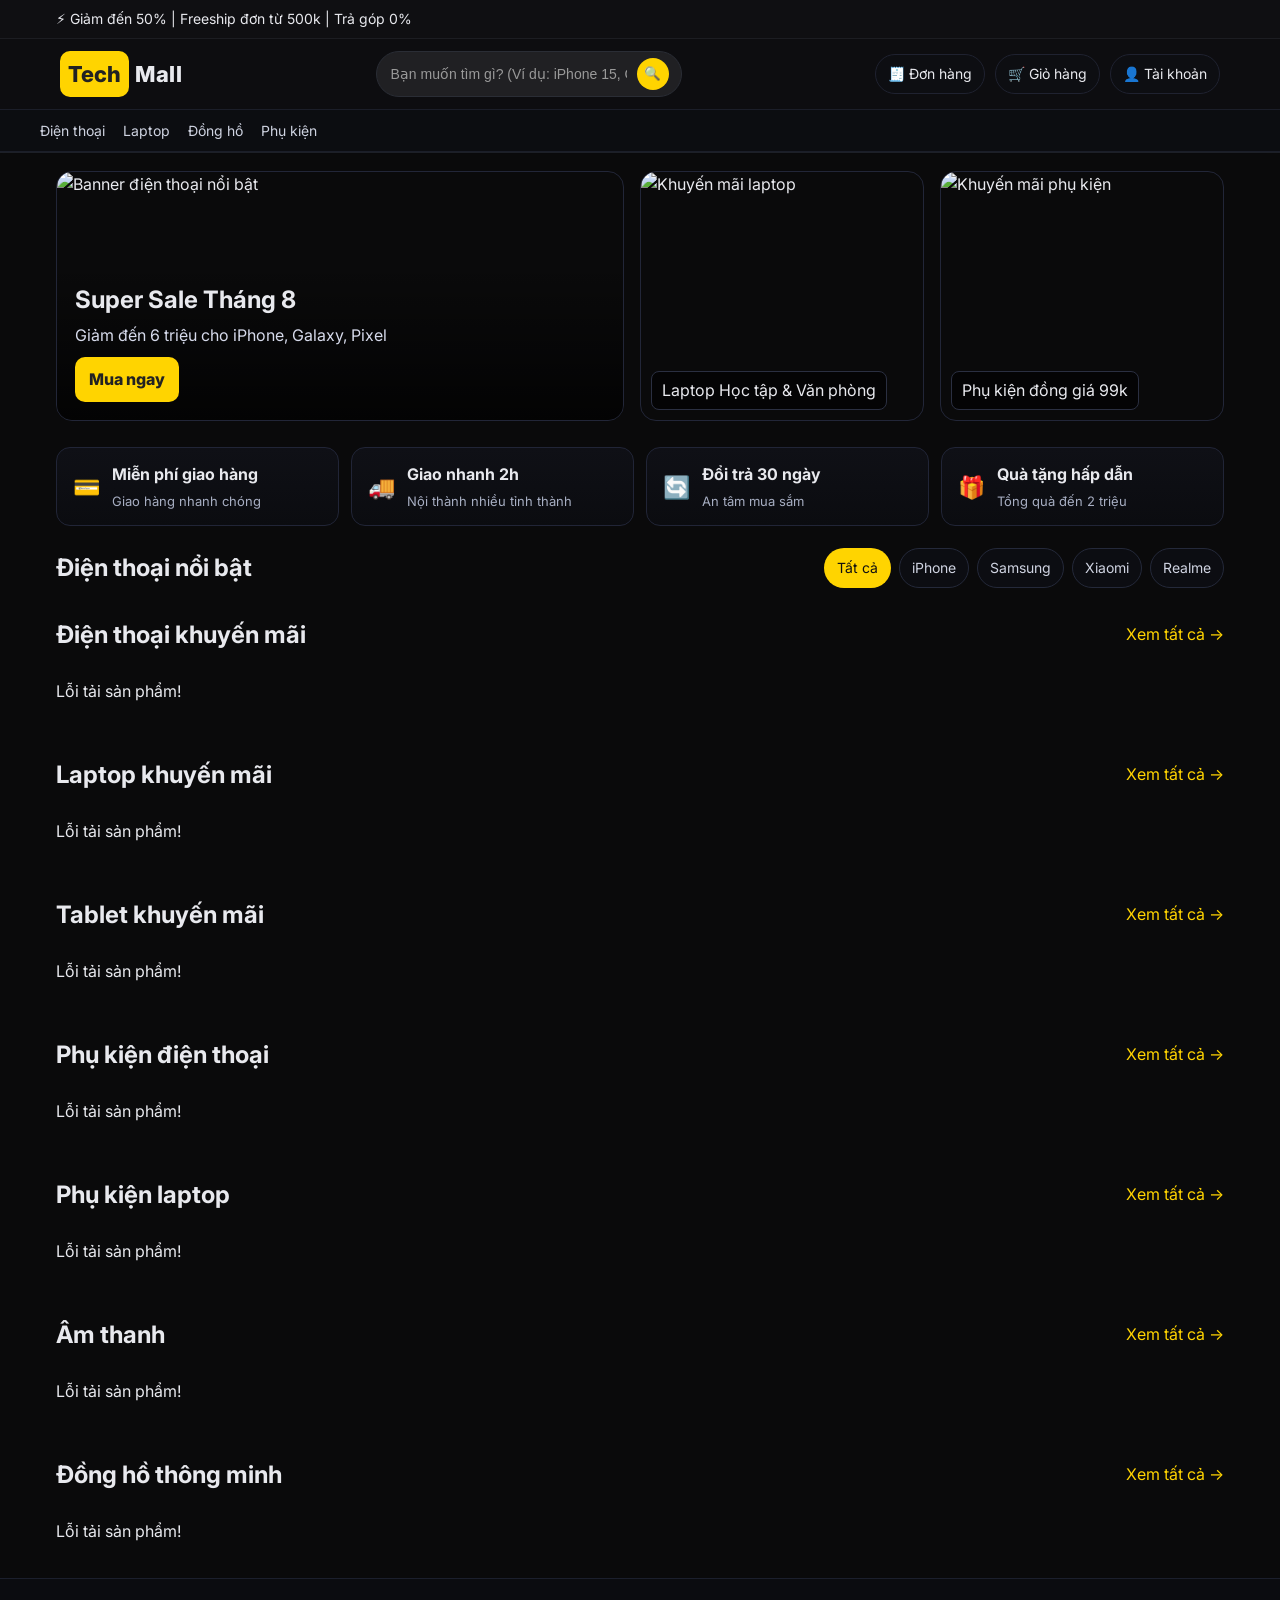
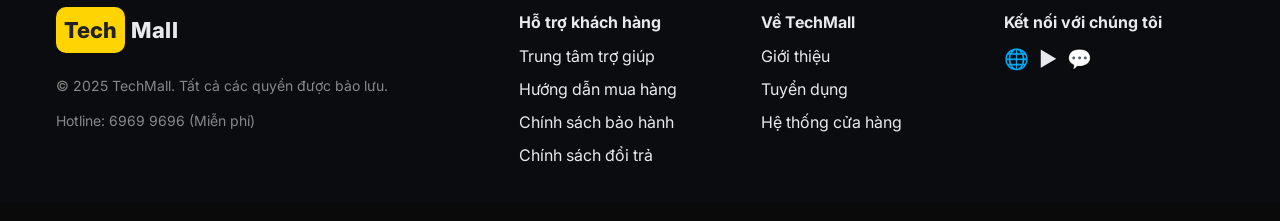
==== fe/index.html @ ace94802 "first commit" ====
<!DOCTYPE html>
<html lang="vi">
<head>
  <meta charset="utf-8" />
  <meta name="viewport" content="width=device-width, initial-scale=1" />
  <title>TechMall - Mua sắm điện thoại, laptop, phụ kiện</title>
  <link rel="preconnect" href="https://fonts.gstatic.com" crossorigin>
  <link href="https://fonts.googleapis.com/css2?family=Inter:wght@400;500;600;700&display=swap" rel="stylesheet">
  <link rel="stylesheet" href="styles.css" />
  <link rel="icon" href="data:;base64,iVBORw0KGgo=" />
</head>
<body>
  <!-- Top Notification -->
  <div class="topbar">
    <div class="container">
      <span>⚡ Giảm đến 50% | Freeship đơn từ 500k | Trả góp 0%</span>
    </div>
  </div>

  <!-- Header -->
  <header class="header">
    <div class="container header-inner">
      <a class="logo" href="index.html">
        <span class="logo-badge">Tech</span><span class="logo-text">Mall</span>
      </a>
      <script>
        const API_BASE = "http://localhost/ecommerce_api/index.php/api";
      
        // Xử lý form search
        document.addEventListener("DOMContentLoaded", () => {
          const searchForm = document.querySelector(".search-box");
          const searchInput = searchForm.querySelector("input[name='q']");
      
          searchForm.addEventListener("submit", async (e) => {
            e.preventDefault();
            const keyword = searchInput.value.trim();
            if (!keyword) return;
      
            try {
              const res = await fetch(`${API_BASE}/products/search?q=${encodeURIComponent(keyword)}`);
              const data = await res.json();
      
              // Xóa grid cũ
              const grids = document.querySelectorAll(".product-grid");
              grids.forEach(grid => grid.innerHTML = "");
      
              if (data.success && data.data.length > 0) {
                renderSearchResults(data.data);
              } else {
                const firstSection = document.querySelector(".section");
                if (firstSection) {
                  firstSection.innerHTML = `<p style="padding:20px; color:#666;">Không tìm thấy sản phẩm nào cho từ khóa "<strong>${keyword}</strong>"</p>`;
                }
              }
            } catch (err) {
              console.error("Search error:", err);
              alert("Lỗi khi tìm kiếm sản phẩm!");
            }
          });
        });
      
        // Hàm render kết quả search (dùng lại template card giống fetchProducts)
        function renderSearchResults(products) {
        let section = document.querySelector("#search-results-section");
        if (!section) {
          section = document.createElement("section");
          section.className = "section";
          section.id = "search-results-section";
          document.querySelector(".hero").insertAdjacentElement("afterend", section);
        }
      
        section.innerHTML = `
          <div class="container section-head">
            <h2>Kết quả tìm kiếm</h2>
            <div class="filter-bar">
              <label for="categoryFilter">Lọc theo danh mục: </label>
              <select id="categoryFilter">
                <option value="">Tất cả</option>
                <option value="1">Điện thoại</option>
                <option value="2">Laptop</option>
                <option value="3">Tablet</option>
                <option value="4">Phụ kiện điện thoại</option>
                <option value="5">Phụ kiện laptop</option>
                <option value="6">Âm thanh</option>
                <option value="7">Đồng hồ thông minh</option>
              </select>
            </div>
          </div>
          <div id="search-grid" class="container product-grid"></div>
        `;
      
        const filterSelect = section.querySelector("#categoryFilter");
      
        // Hiển thị tất cả ban đầu
        renderProducts(products, "search-grid");
      
        // Khi chọn filter category
        filterSelect.addEventListener("change", () => {
          const cat = filterSelect.value;
          if (!cat) {
            renderProducts(products, "search-grid");
          } else {
            const filtered = products.filter(p => String(p.category_id) === cat);
            renderProducts(filtered, "search-grid");
          }
        });
      }
      </script>

      

      <form class="search-box" action="#" method="get" role="search" aria-label="Tìm kiếm">
        <input name="q" type="text" placeholder="Bạn muốn tìm gì? (Ví dụ: iPhone 15, Galaxy S24...)" aria-label="Ô tìm kiếm">
        <button type="submit" aria-label="Tìm kiếm">🔍</button>
      </form>

    <nav class="quick-links">
  <a href="order.html" class="quick-item" aria-label="Tra cứu đơn hàng">🧾 Đơn hàng</a>
  <a href="cart.html" class="quick-item" aria-label="Giỏ hàng">🛒 Giỏ hàng</a>
    <a href="admin-products.html" id="btnAdmin" class="quick-item admin-btn" aria-label="Quản trị" style="display:none;">⚙️ Admin</a>

  <!-- Nút mặc định khi chưa đăng nhập -->
  <a href="login.html" id="btnAccount" class="quick-item" aria-label="Tài khoản">👤 Tài khoản</a>

  <!-- Panel hiện khi đã đăng nhập -->
  <div id="userPanel" class="quick-item" style="display:none;">
  👤 
  <a id="userName" href="profile.html" style="text-decoration:none; color:inherit;"></a>
  <button id="btnLogout">Đăng xuất</button>
</div>
</nav>

   <script>
document.addEventListener("DOMContentLoaded", () => {
  const user = JSON.parse(localStorage.getItem("user"));
  console.log("User object từ localStorage:", user);

  const btnAccount = document.getElementById("btnAccount");
  const userPanel = document.getElementById("userPanel");
  const userName = document.getElementById("userName");
  const btnLogout = document.getElementById("btnLogout");
  const btnAdmin = document.getElementById("btnAdmin");

  if (user && user.full_name) {
    // Ẩn nút đăng nhập
    if (btnAccount) btnAccount.style.display = "none";

    // Hiện panel user
    if (userName) userName.textContent = user.full_name;
    if (userPanel) userPanel.style.display = "inline-block";

    // ---- Xử lý roles linh hoạt ----
    let roles = user.roles || [];
    // Nếu roles là chuỗi -> biến thành mảng để check
    if (typeof roles === "string") {
      roles = [roles];
    }

    const canAccessAdmin = roles.includes("admin") || roles.includes("super_admin");

    if (btnAdmin) {
      btnAdmin.style.display = canAccessAdmin ? "inline-block" : "none";
    }
    // ---------------------------------

  } else {
    // Nếu không có user -> hiển thị nút đăng nhập
    if (btnAccount) btnAccount.style.display = "inline-block";
    if (userPanel) userPanel.style.display = "none";
    if (btnAdmin) btnAdmin.style.display = "none";
  }

  // Đăng xuất
  if (btnLogout) {
    btnLogout.addEventListener("click", () => {
      localStorage.clear();
      window.location.href = "login.html";
    });
  }
});
</script>





      <!-- Mobile drawer -->
      <nav class="drawer">
        <ul class="drawer-list">
          <li><a href="#">Điện thoại</a></li>
          <li><a href="#">Laptop</a></li>
          <li><a href="#">Tablet</a></li>
          <li><a href="#">Âm thanh</a></li>
          <li><a href="#">Đồng hồ</a></li>
          <li><a href="#">Phụ kiện</a></li>
         
         
        </ul>
      </nav>
    </div>

    <!-- Category bar (desktop) -->
    <div class="category-bar">
      <div class="container cat-inner">
        <a href="showproduct1.html">Điện thoại</a>
        <a href="showproduct2.html">Laptop</a>
        <a href="showproduct3.html">Đồng hồ</a>
        <a href="showproduct4.html">Phụ kiện</a>

      </div>
    </div>
  </header>

  <!-- Hero / Banner -->
  <section class="hero">
    <div class="container hero-grid">
      <a class="hero-main" href="#">
        <img src="https://images.unsplash.com/photo-1511707171634-5f897ff02aa9?q=80&w=1600&auto=format&fit=crop" alt="Banner điện thoại nổi bật">
        <div class="hero-caption">
          <h2>Super Sale Tháng 8</h2>
          <p>Giảm đến 6 triệu cho iPhone, Galaxy, Pixel</p>
          <span class="btn">Mua ngay</span>
        </div>
      </a>
      <a class="hero-side" href="#">
        <img src="https://images.unsplash.com/photo-1517336714731-489689fd1ca8?q=80&w=1200&auto=format&fit=crop" alt="Khuyến mãi laptop">
        <div class="tile-caption">Laptop Học tập & Văn phòng</div>
      </a>
      <a class="hero-side" href="#">
        <img src="https://images.unsplash.com/photo-1675317132583-75301c0d0287?q=80&w=1170&auto=format&fit=crop&ixlib=rb-4.1.0&ixid=M3wxMjA3fDB8MHxwaG90by1wYWdlfHx8fGVufDB8fHx8fA%3D%3D" alt="Khuyến mãi phụ kiện">
        <div class="tile-caption">Phụ kiện đồng giá 99k</div>
      </a>
    </div>
  </section>

  <!-- Promo Strips -->
  <section class="promo">
    <div class="container promo-grid">
      <a class="promo-card" href="#">
        <div class="promo-emoji">💳</div>
        <div class="promo-text">
          <h3>Miễn phí giao hàng</h3>
          <p>Giao hàng nhanh chóng</p>
        </div>
      </a>
      <a class="promo-card" href="#">
        <div class="promo-emoji">🚚</div>
        <div class="promo-text">
          <h3>Giao nhanh 2h</h3>
          <p>Nội thành nhiều tỉnh thành</p>
        </div>
      </a>
      <a class="promo-card" href="#">
        <div class="promo-emoji">🔄</div>
        <div class="promo-text">
          <h3>Đổi trả 30 ngày</h3>
          <p>An tâm mua sắm</p>
        </div>
      </a>
      <a class="promo-card" href="#">
        <div class="promo-emoji">🎁</div>
        <div class="promo-text">
          <h3>Quà tặng hấp dẫn</h3>
          <p>Tổng quà đến 2 triệu</p>
        </div>
      </a>
    </div>
  </section>

  <!-- Product Section: Phones -->
  <section class="section">
    <div class="container section-head">
      <h2>Điện thoại nổi bật</h2>
      <div class="tabs">
        <a href="#" class="tab active">Tất cả</a>
        <a href="#" class="tab">iPhone</a>
        <a href="#" class="tab">Samsung</a>
        <a href="#" class="tab">Xiaomi</a>
        <a href="#" class="tab">Realme</a>
      </div>
    </div>
    

   <!-- Product Section: Điện thoại -->
   <section class="section">
    <div class="container section-head">
      <h2>Điện thoại khuyến mãi</h2>
      <a class="view-all" href="#">Xem tất cả →</a>
    </div>
    <div id="phone-grid" class="container product-grid">
      <!-- Sản phẩm điện thoại sẽ render từ JS -->
    </div>
  </section>
  
  <!-- Product Section: Laptops -->
  <section class="section">
    <div class="container section-head">
      <h2>Laptop khuyến mãi</h2>
      <a class="view-all" href="#">Xem tất cả →</a>
    </div>
    <div id="laptop-grid" class="container product-grid">
      <!-- Sản phẩm laptop sẽ render từ JS -->
    </div>
  </section>
  
  <!-- Product Section: Tablet -->
  <section class="section">
    <div class="container section-head">
      <h2>Tablet khuyến mãi</h2>
      <a class="view-all" href="#">Xem tất cả →</a>
    </div>
    <div id="tablet-grid" class="container product-grid"></div>
  </section>
  
  <!-- Product Section: Phụ kiện điện thoại -->
  <section class="section">
    <div class="container section-head">
      <h2>Phụ kiện điện thoại</h2>
      <a class="view-all" href="#">Xem tất cả →</a>
    </div>
    <div id="phone-accessory-grid" class="container product-grid"></div>
  </section>
  
  <!-- Product Section: Phụ kiện laptop -->
  <section class="section">
    <div class="container section-head">
      <h2>Phụ kiện laptop</h2>
      <a class="view-all" href="#">Xem tất cả →</a>
    </div>
    <div id="laptop-accessory-grid" class="container product-grid"></div>
  </section>
  
  <!-- Product Section: Âm thanh -->
  <section class="section">
    <div class="container section-head">
      <h2>Âm thanh</h2>
      <a class="view-all" href="#">Xem tất cả →</a>
    </div>
    <div id="audio-grid" class="container product-grid"></div>
  </section>
  
  <!-- Product Section: Đồng hồ -->
  <section class="section">
    <div class="container section-head">
      <h2>Đồng hồ thông minh</h2>
      <a class="view-all" href="#">Xem tất cả →</a>
    </div>
    <div id="watch-grid" class="container product-grid"></div>
  </section>
  <script>
    
    // Hàm fetch sản phẩm
    async function fetchProducts(categoryId, containerId, limit = 6) {
      try {
        const res = await fetch(`${API_BASE}/products?category_id=${categoryId}&limit=${limit}`);
        const data = await res.json();
    
        if (!data.success) {
          document.getElementById(containerId).innerHTML = `<p>${data.message}</p>`;
          return;
        }
    
        renderProducts(data.data, containerId);
      } catch (err) {
        console.error("Fetch error:", err);
        document.getElementById(containerId).innerHTML = `<p>Lỗi tải sản phẩm!</p>`;
      }
    }
    
    // Hàm render sản phẩm
    function renderProducts(products, containerId) {
      const grid = document.getElementById(containerId);
      grid.innerHTML = "";
    
      products.forEach(prod => {
        const card = document.createElement("div");
        card.className = "product-card";
    
        // Ảnh
        let thumb = Array.isArray(prod.thumbnail) ? prod.thumbnail[0] : prod.thumbnail;
        const pid = prod.product_id || prod.id;

        // Accept absolute URLs directly
        let imgUrl = "";
        if (thumb) {
          if (/^https?:\/\//i.test(thumb)) {
            imgUrl = thumb;
          } else if (thumb.startsWith("/")) {
            // Relative to backend root
            imgUrl = `http://localhost/ecommerce_api${thumb}`;
          } else {
            // Treat as filename inside products/{pid}
            imgUrl = `http://localhost/ecommerce_api/public/images/products/${pid}/${thumb}`;
          }
        } else {
          imgUrl = "logo.png"; // fallback placeholder
        }

        const img = document.createElement("img");
        img.src = imgUrl;
        img.onerror = () => { img.onerror = null; img.src = "logo.png"; };
        img.alt = prod.product_name || "";
        img.style.width = "150px";
        card.appendChild(img);
    
        // Tên
        const h3 = document.createElement("h3");
        h3.className = "product-name";
        h3.textContent = prod.product_name;
        card.appendChild(h3);
    
        // Giá
        const priceDiv = document.createElement("div");
        priceDiv.className = "price";
        const strong = document.createElement("strong");
        strong.textContent = Number(prod.price || 0).toLocaleString("vi-VN") + "₫";
        priceDiv.appendChild(strong);
        if (prod.old_price && prod.old_price > prod.price) {
          const s = document.createElement("s");
          s.textContent = Number(prod.old_price).toLocaleString("vi-VN") + "₫";
          priceDiv.appendChild(s);
        }
        card.appendChild(priceDiv);
    
        // Actions
        const actions = document.createElement("div");
        actions.className = "actions";
    
        // Nút Mua ngay
        const buyBtn = document.createElement("button");
        buyBtn.className = "btn btn-primary";
        buyBtn.textContent = "Mua ngay";
        buyBtn.addEventListener("click", (e) => {
          e.stopPropagation();
          window.location.href = `product.html?id=${prod.id}`;
        });
    
        // Nút Thêm giỏ
        const addBtn = document.createElement("button");
        addBtn.className = "btn btn-outline";
        addBtn.textContent = "Thêm giỏ";
        addBtn.addEventListener("click", async (e) => {
          e.stopPropagation();
    
          const token = localStorage.getItem("token");
          if (!token) {
            alert("Bạn cần đăng nhập để thêm vào giỏ hàng!");
            window.location.href = "login.html";
            return;
          }
    
          try {
            const res = await fetch(`${API_BASE}/cart`, {
              method: "POST",
              headers: {
                "Content-Type": "application/json",
                "Authorization": "Bearer " + token
              },
              body: JSON.stringify({
                product_id: prod.id,
                quantity: 1
              })
            });
    
            const data = await res.json();
            if (data.success) {
              alert("✅ Đã thêm sản phẩm vào giỏ hàng!");
            } else {
              alert("❌ Lỗi: " + data.message);
            }
          } catch (err) {
            console.error("Lỗi khi thêm giỏ:", err);
            alert("Không thể thêm vào giỏ hàng!");
          }
        });
    
        actions.appendChild(buyBtn);
        actions.appendChild(addBtn);
        card.appendChild(actions);
    
        grid.appendChild(card);
      });
    }
    
    // Khi trang load → gọi API
    document.addEventListener("DOMContentLoaded", () => {
      // Render nhiều category
      fetchProducts(1, "phone-grid", 6);       // Điện thoại
      fetchProducts(2, "laptop-grid", 6);      // Laptop
      fetchProducts(3, "tablet-grid", 6);      // Tablet
      fetchProducts(4, "phone-accessory-grid", 6); // Phụ kiện điện thoại
      fetchProducts(5, "laptop-accessory-grid", 6); // Phụ kiện laptop
      fetchProducts(6, "audio-grid", 6);       // Âm thanh
      fetchProducts(7, "watch-grid", 6);       // Đồng hồ
    
      // Load giỏ hàng nếu có
      if (typeof loadCart === 'function') {
        try { loadCart(); } catch (e) { console.debug('[index] loadCart() failed', e); }
      }
    
      // Checkout
      const checkoutBtn = document.querySelector(".checkout-btn");
      if (checkoutBtn) {
        checkoutBtn.addEventListener("click", async () => {
          try {
            const res = await fetch(`${API_BASE}/orders`, {
              method: "POST",
              headers: {
                "Authorization": "Bearer " + localStorage.getItem("token"),
                "Content-Type": "application/json"
              }
            });
    
            const data = await res.json();
    
            if (data.success === true) {
              const orderId = data.data.order_id;
              const totalPrice = data.data.total_price;
              window.location.href = `payment.html?order_id=${orderId}&price=${totalPrice}`;
            } else {
              alert("Không thể tạo đơn hàng");
            }
          } catch (err) {
            console.error("Lỗi khi tạo đơn hàng:", err);
            alert("Có lỗi xảy ra khi checkout");
          }
        });
      }
    });
    </script>
    



  <!-- Footer -->
  <!-- làm sau-->
  <footer class="footer">
    <div class="container footer-grid">
      <div>
        <a class="logo footer-logo" href="#"><span class="logo-badge">Tech</span><span class="logo-text">Mall</span></a>
        <p class="muted">© 2025 TechMall. Tất cả các quyền được bảo lưu.</p>
        <p class="muted">Hotline: 6969 9696 (Miễn phí)</p>
      </div>
      <div>
        <h4>Hỗ trợ khách hàng</h4>
        <ul class="footer-list">
          <li><a href="#">Trung tâm trợ giúp</a></li>
          <li><a href="#">Hướng dẫn mua hàng</a></li>
          <li><a href="#">Chính sách bảo hành</a></li>
          <li><a href="#">Chính sách đổi trả</a></li>
        </ul>
      </div>
      <div>
        <h4>Về TechMall</h4>
        <ul class="footer-list">
          <li><a href="#">Giới thiệu</a></li>
          <li><a href="#">Tuyển dụng</a></li>
          <li><a href="#">Hệ thống cửa hàng</a></li>
        </ul>
      </div>
      <div>
        <h4>Kết nối với chúng tôi</h4>
        <div class="socials">
          <a href="#" aria-label="Facebook">🌐</a>
          <a href="#" aria-label="YouTube">▶️</a>
          <a href="#" aria-label="Zalo">💬</a>
        </div>
      </div>
    </div>
  </footer>

  <!-- Overlay for mobile drawer -->
  <label class="overlay" for="navCheck" aria-hidden="true"></label>
</body>
</html>
---- fe/styles.css ----
:root{
  --bg:#0b0b0c;
  --surface:#111114;
  --card:#15161a;
  --muted:#8c92a4;
  --brand:#ffd400; /* vàng gợi nhớ TGDD */
  --brand-ink:#222;
  --ring:#1f64ff;
  --ok:#23c55e;
  --danger:#ef4444;
  --container: 1200px;
  --radius:16px;
}

*{box-sizing:border-box}
html,body{margin:0;padding:0}
body{
  font-family: "Inter", system-ui, -apple-system, Segoe UI, Roboto, Arial, sans-serif;
  background:#0a0a0b;
  color:#e8e9ee;
  line-height:1.55;
}

/* Utilities */
.container{max-width:var(--container);padding:0 16px;margin:0 auto}
.muted{color:var(--muted)}
a{color:inherit;text-decoration:none}
img{max-width:100%;display:block}

/* Topbar */
.topbar{
  background:#0f0f12;
  border-bottom:1px solid #1c1d22;
  font-size:14px;
}
.topbar .container{
  display:flex;gap:12px;align-items:center;justify-content:space-between;padding:8px 16px;
}
.topbar-link{color:var(--brand);font-weight:600}

/* Header */
.header {
  position: sticky;
  top: 0;
  z-index: 50;
  background: rgba(15,15,18,.85);
  backdrop-filter: blur(8px);
  border-bottom: 1px solid #1d2027;
}

.header-inner {
  display: flex; /* dùng flex thay grid cho dễ */
  justify-content: space-between;
  align-items: center;
  padding: 12px 20px;
  gap: 20px;
}

/* Logo */
.logo {
  display: flex;
  align-items: center;
  gap: 6px;
  font-weight: 800;
  font-size: 22px;
}
.logo-badge {
  background: var(--brand);
  color: var(--brand-ink);
  padding: 6px 8px;
  border-radius: 10px;
}
.logo-text { letter-spacing: .5px; }

/* Search box */
.search-box {
  display: flex;
  align-items: center;
  background: rgba(255,255,255,0.08); /* nền mờ giống header */
  border: 1px solid #2a2d35;
  border-radius: 999px;
  padding: 6px 12px;
  gap: 8px;
}

.search-box input[type="text"] {
  width: 240px;
  border: none;
  outline: none;
  font-size: 14px;
  color: #e8e9ee; /* chữ sáng */
  background: transparent;
}

.search-box input::placeholder {
  color: #999;
  font-size: 14px;
}

.search-box button {
  border: 0;
  background: var(--brand); /* màu chủ đạo */
  color: var(--brand-ink);
  width: 32px;
  height: 32px;
  display: flex;
  justify-content: center;
  align-items: center;
  border-radius: 50%;
  cursor: pointer;
  transition: background 0.2s ease;
}

.search-box button:hover {
  background: #fff; 
  color: #000;
}


/* Các nút bên phải */
.header-right {
  display: flex;
  align-items: center;
  gap: 12px;
}
.header-right .btn {
  background: #222;
  color: #fff;
  padding: 8px 14px;
  border-radius: 8px;
  border: 1px solid #444;
  cursor: pointer;
}


/* Quick links */
.quick-links{display:flex;gap:10px}
.quick-item{
  background:#0d0e12;border:1px solid #1f2230;padding:8px 12px;border-radius:999px;font-size:14px
}

/* Admin button styling */
.admin-btn {
  background: linear-gradient(135deg, #e11d48, #dc2626) !important;
  border: 1px solid #f87171 !important;
  color: #fff !important;
  font-weight: 600;
  transition: all 0.2s ease;
}

.admin-btn:hover {
  background: linear-gradient(135deg, #be123c, #b91c1c) !important;
  border-color: #ef4444 !important;
  transform: translateY(-1px);
  box-shadow: 0 4px 12px rgba(239, 68, 68, 0.3);
}

/* Drawer (mobile) */
.drawer{
  position:fixed;inset:0 auto 0 0;width:88%;max-width:320px;background:#0c0d11;
  border-right:1px solid #222736;transform:translateX(-100%);transition:.25s ease;z-index:60;padding-top:64px
}
.drawer-list{list-style:none;margin:0;padding:0}
.drawer-list a{display:block;padding:14px 18px;border-bottom:1px solid #1a1f2d}
.overlay{
  position:fixed;inset:0;background:#000;opacity:0;pointer-events:none;transition:.2s;z-index:55
}

/* Category bar */
.category-bar{display:none;border-top:1px solid #1b1e29;border-bottom:1px solid #1b1e29;background:#0c0d11}
.cat-inner{display:flex;gap:18px;overflow:auto;padding:10px 0;scrollbar-width:none}
.cat-inner::-webkit-scrollbar{display:none}
.category-bar a{white-space:nowrap;font-size:14px;color:#cfd3e1}
.category-bar a.highlight{color:#111;background:var(--brand);padding:6px 10px;border-radius:999px;font-weight:700}

/* Hero */
.hero{padding:18px 0}
.hero-grid{
  display:grid;gap:16px;
  grid-template-columns: 2fr 1fr 1fr;
}
.hero-main{
  position:relative;border-radius:var(--radius);overflow:hidden;border:1px solid #222638
}
.hero-main img{height:100%;width:100%;object-fit:cover;aspect-ratio:16/7}
.hero-caption{
  position:absolute;inset:auto 0 0 0;padding:18px;background:linear-gradient(180deg,transparent,rgba(0,0,0,.7));
}
.hero-caption h2{margin:0 0 4px 0}
.hero-caption p{margin:0 0 10px 0;color:#d6daeb}
.btn{
  display:inline-block;padding:10px 14px;border-radius:10px;background:var(--brand);color:var(--brand-ink);font-weight:800;border:0;cursor:pointer
}
.hero-side{
  position:relative;border-radius:var(--radius);overflow:hidden;border:1px solid #222638
}
.hero-side img{aspect-ratio:16/9;object-fit:cover}
.tile-caption{
  position:absolute;left:10px;bottom:10px;background:rgba(0,0,0,.55);
  padding:6px 10px;border-radius:8px;border:1px solid #2a2f41
}

/* Promo */
.promo{padding:8px 0 4px}
.promo-grid{
  display:grid;gap:12px;grid-template-columns:repeat(4,1fr)
}
.promo-card{
  display:flex;gap:12px;align-items:center;background:linear-gradient(180deg,#0f1016,#0b0c10);
  border:1px solid #212537;border-radius:14px;padding:14px 16px
}
.promo-emoji{font-size:22px}
.promo-text h3{margin:0 0 4px 0;font-size:16px}
.promo-text p{margin:0;color:#a7aec2;font-size:13px}

/* Section */
.section{padding:18px 0}
.section-head{display:flex;align-items:center;justify-content:space-between;margin-bottom:10px}
.section h2{margin:0}
.tabs{display:flex;gap:8px;flex-wrap:wrap}
.tab{
  font-size:14px;padding:8px 12px;border-radius:999px;border:1px solid #24293a;background:#0c0d12;color:#cfd3e1
}
.tab.active{background:var(--brand);color:#111;border-color:transparent}
.view-all{color:var(--brand)}

/* Products */
.product-grid{
  display:grid;gap:12px;grid-template-columns:repeat(6,1fr)
}
.product-card{
  display:flex;flex-direction:column;gap:10px;background:linear-gradient(180deg,#0f1016,#0b0c10);
  border:1px solid #212537;border-radius:16px;padding:12px;position:relative;transition:transform .15s ease, box-shadow .15s ease
}
.product-card:hover{transform:translateY(-2px);box-shadow:0 6px 18px rgba(0,0,0,.25)}
.product-card img{border-radius:12px;aspect-ratio:1/1;object-fit:cover;background:#0a0b10}
.product-name{margin:0;font-size:15px}
.price{display:flex;gap:8px;align-items:center}
.price s{color:#8891a8;font-size:13px}
.specs{margin:0;padding-left:18px;color:#a9b0c6;font-size:13px}
.badge{
  position:absolute;top:10px;left:10px;background:var(--brand);color:#111;
  padding:6px 10px;border-radius:999px;font-weight:800;font-size:12px;border:1px solid #00000020
}
.actions{display:flex;gap:8px;margin-top:auto}
.btn-primary{
  background:var(--brand);color:#111;border:0;padding:10px 12px;border-radius:12px;font-weight:800;cursor:pointer
}
.btn-outline{
  background:transparent;color:#cfd3e1;border:1px solid #2a2f40;padding:10px 12px;border-radius:12px;cursor:pointer
}
.btn-primary:hover{filter:brightness(0.95)}
.btn-outline:hover{border-color:#3a3f56}

/* Newsletter */
.newsletter{padding:24px 0}
.newsletter-inner{
  display:flex;align-items:center;justify-content:space-between;gap:18px;
  background:linear-gradient(180deg,#12131a,#0c0d12);border:1px solid #22263a;border-radius:16px;padding:18px
}
.newsletter h3{margin:0 0 4px}
.newsletter-form{display:flex;gap:8px;width:100%;max-width:520px}
.newsletter-form input{
  flex:1;border:1px solid #22263a;background:#0c0d12;color:#e8e9ee;border-radius:12px;padding:12px 14px;outline:none
}
.newsletter-form input:focus{border-color:#2d5cff;box-shadow:0 0 0 3px #2d5cff22}

/* Footer */
.footer{border-top:1px solid #1b1f2d;padding:28px 0;background:#0b0c10}
.footer-grid{display:grid;gap:22px;grid-template-columns:2fr 1fr 1fr 1fr}
.footer h4{margin:.2rem 0 .6rem 0}
.footer-list{list-style:none;margin:0;padding:0}
.footer-list li{margin:8px 0}
.footer-logo{display:inline-flex;margin-bottom:8px}
.socials{display:flex;gap:10px}
.socials a{font-size:20px}

/* Responsive */
@media (max-width: 1100px){
  .product-grid{grid-template-columns:repeat(4,1fr)}
  .hero-grid{grid-template-columns:1fr 1fr}
  .hero-main{grid-column: span 2}
}
@media (max-width: 900px){
  .category-bar{display:none}
  .promo-grid{grid-template-columns:repeat(2,1fr)}
  .footer-grid{grid-template-columns:1fr 1fr}
  .header-inner{grid-template-columns:auto auto 1fr auto}
  .nav-toggle{display:block}
  .quick-links{display:none}
}
@media (max-width: 680px){
  .product-grid{grid-template-columns:repeat(2,1fr)}
  .hero-grid{grid-template-columns:1fr}
  .newsletter-inner{flex-direction:column;align-items:flex-start}
}
@media (min-width: 901px){
  .category-bar{display:block}
}
/* ===== LOGIN PAGE ===== */
.login-page {
  display: flex;
  justify-content: center;
  align-items: center;
  padding: 60px 20px;
  background: #f9f9f9;
  min-height: calc(100vh - 200px); /* trừ header + footer */
}

.login-container {
  background: #fff;
  padding: 40px 30px;
  border-radius: 12px;
  box-shadow: 0 4px 12px rgba(0,0,0,0.1);
  width: 100%;
  max-width: 400px;
  text-align: center;
}

.login-container h1 {
  font-size: 26px;
  margin-bottom: 25px;
  color: #222;
}

.login-container form {
  display: flex;
  flex-direction: column;
  gap: 15px;
}

.login-container input {
  padding: 12px;
  border: 1px solid #ddd;
  border-radius: 6px;
  font-size: 15px;
  transition: border 0.3s ease;
}

.login-container input:focus {
  border-color: #007bff;
  outline: none;
  box-shadow: 0 0 5px rgba(0,123,255,0.2);
}

.login-container .forgot {
  text-align: right;
  font-size: 14px;
  color: #007bff;
  text-decoration: none;
}

.login-container .forgot:hover {
  text-decoration: underline;
}

.login-container .btn-primary,
.login-container .btn-secondary {
  background-color: #f1c40f; /* vàng */
  color: #000; /* chữ đen */
  font-weight: bold;
  border: none;
  border-radius: 25px; /* bo tròn giống hình */
  padding: 14px;
  font-size: 16px;
  cursor: pointer;
  width: 100%;
  transition: background-color 0.3s ease, transform 0.2s ease;
}

.login-container .btn-primary:hover,
.login-container .btn-secondary:hover {
  background-color: #d4ac0d; /* vàng đậm khi hover */
  transform: translateY(-2px);
}

.login-container .btn-primary:disabled,
.login-container .btn-secondary:disabled {
  background-color: #f7dc6f; /* vàng nhạt khi disable */
  color: #aaa;
  cursor: not-allowed;
}
/* Modal (edit order) */
.modal{
  display:none; /* JS will toggle to flex */
  position:fixed;
  inset:0;
  z-index:1200;
  background:rgba(0,0,0,0.45);
  align-items:center;
  justify-content:center;
  padding:20px;
}
.modal-content{
  width:100%;
  max-width:560px;
  background:linear-gradient(180deg,#0f1016,#0b0c10);
  border:1px solid #212537;
  border-radius:16px;
  padding:22px;
  box-shadow:0 8px 32px rgba(0,0,0,0.6);
  color:var(--muted);
}
.modal-content h3{margin-top:0;color:var(--brand);font-size:20px;margin-bottom:12px}
.modal-content label{display:block;margin:8px 0 6px;color:#cfd3e1;font-weight:600}
.modal-content input[type="text"],
.modal-content input[type="tel"]{
  width:100%;
  padding:12px 14px;
  border-radius:10px;
  border:1px solid #22263a;
  background:#0b0c10;
  color:#e8e9ee;
  outline:none;
}
.modal-content input:focus{border-color:var(--ring);box-shadow:0 0 0 4px rgba(47,84,255,0.08)}
.modal-actions{display:flex;gap:8px;justify-content:flex-end;margin-top:14px}
.modal-actions button{padding:10px 14px;border-radius:10px;font-weight:700;cursor:pointer;border:0}
.modal-actions button.cancel{background:transparent;border:1px solid #2a2f40;color:#cfd3e1}
.modal-actions button.save{background:var(--brand);color:var(--brand-ink)}

/* Small screens: ensure modal fits */
@media (max-width:480px){
  .modal-content{padding:16px;border-radius:12px}
}
/*=====Register page=====*/
.register-page {
  display: flex;
  justify-content: center;
  align-items: center;
  padding: 60px 20px;
  background: #f9f9f9;
  min-height: calc(100vh - 200px);
}

.register-container {
  background: #fff;
  padding: 40px 30px;
  border-radius: 12px;
  box-shadow: 0 4px 12px rgba(0,0,0,0.1);
  width: 100%;
  max-width: 400px;
  text-align: center;
}

.register-container h1 {
  font-size: 26px;
  margin-bottom: 25px;
  color: #222;
}

.register-container form {
  display: flex;
  flex-direction: column;
  gap: 15px;
}

.register-container input {
  padding: 12px;
  border: 1px solid #ddd;
  border-radius: 6px;
  font-size: 15px;
  transition: border 0.3s ease;
}

.register-container input:focus {
  border-color: #007bff;
  outline: none;
  box-shadow: 0 0 5px rgba(0,123,255,0.2);
}

.register-container .btn-primary,
.register-container .btn-secondary {
  width: 100%;
  margin: 8px 0;
  border: none;
  padding: 12px;
  font-size: 16px;
  font-weight: bold;
  border-radius: 25px;
  cursor: pointer;
  transition: background 0.3s ease;
}

.register-container .btn-primary {
  background: #f1c40f;
  color: #000;
}

.register-container .btn-primary:hover {
  background: #d4ac0d;
}

.register-container .btn-secondary {
  background: #f1c40f;
  color: #000;
}

.register-container .btn-secondary:hover {
  background: #d4ac0d;
}
.profile-page {
  display: flex;
  justify-content: center;
  align-items: center;
  padding: 60px 20px;
  background: #f9f9f9;
  min-height: calc(100vh - 200px);
}

.profile-container {
  background: #fff;
  padding: 40px 30px;
  border-radius: 12px;
  box-shadow: 0 4px 12px rgba(0,0,0,0.1);
  width: 100%;
  max-width: 420px;
}

.profile-container h1 {
  font-size: 24px;
  margin-bottom: 25px;
  text-align: center;
  color: #222;
}

.form-group {
  display: flex;
  flex-direction: column;
  margin-bottom: 18px;
}

.form-group label {
  margin-bottom: 6px;
  font-size: 14px;
  font-weight: 500;
  color: #444;
}

.form-group input {
  padding: 12px;
  border: 1px solid #ddd;
  border-radius: 6px;
  font-size: 15px;
  transition: border 0.3s ease, box-shadow 0.3s ease;
}

.form-group input:focus {
  border-color: #007bff;
  outline: none;
  box-shadow: 0 0 6px rgba(0,123,255,0.2);
}

.btn-primary {
  width: 100%;
  padding: 13px;
  border: none;
  border-radius: 25px;
  font-size: 16px;
  font-weight: bold;
  background: #f1c40f;
  color: #000;
  cursor: pointer;
  transition: background 0.3s ease;
  margin-top: 10px;
}

.btn-primary:hover {
  background: #d4ac0d;
}

/* Nếu muốn field mật khẩu cũ nổi bật hơn */
.form-group.password-old input {
  border-color: #bbb;
}




/* Product Detail */
.product-detail {
  display: flex;
  gap: 40px;
  padding: 40px 0;
  width: 90%;
  margin: auto;
}

.product-images img {
  width: 400px;
  border: 1px solid #ddd;
  border-radius: 8px;
}

.product-info {
  flex: 1;
}
.product-info h1 {
  font-size: 26px;
  margin-bottom: 12px;
}
.product-info .price {
  font-size: 22px;
  color: #e63946;
  margin-bottom: 12px;
}
.product-info .short-desc {
  font-size: 15px;
  margin-bottom: 20px;
}

.action-buttons {
  display: flex;
  gap: 12px;
}
.btn-buy, .btn-cart {
  padding: 12px 18px;
  border: none;
  border-radius: 6px;
  cursor: pointer;
  font-size: 15px;
}
.btn-buy {
  background: #e63946;
  color: #fff;
}
.btn-cart {
  background: #ff9900;
  color: #fff;
}

/* Product Description */
.product-description {
  width: 90%;
  margin: auto;
  padding: 30px 0;
}
.product-description h2 {
  font-size: 22px;
  margin-bottom: 12px;
}

/* Responsive */
@media (max-width: 768px) {
  .product-detail {
    flex-direction: column;
    align-items: center;
  }
  .product-images img {
    width: 90%;
  }
}

/* ===== CART (cards rendered as .accessory-card in cart.html) ===== */
.accessory-card{
  display:flex;flex-direction:column;align-items:center;text-align:center;gap:10px;
  background:linear-gradient(180deg,#0f1016,#0b0c10);
  border:1px solid #212537;border-radius:16px;padding:16px;
  box-shadow:0 4px 16px rgba(0,0,0,0.13);
}
.accessory-card img{width:100%;height:220px;object-fit:cover;border-radius:12px;border:1px solid #22263a;background:#0a0b10}
.accessory-card h3{margin:6px 0 0 0;font-size:17px;font-weight:700}
.accessory-card .price{color:var(--brand);font-weight:700}
.accessory-card .qty-box{display:flex;align-items:center;gap:8px;padding:6px 10px;border:1px solid #23263a;border-radius:999px;background:#18191e}
.accessory-card .qty-label{opacity:.9}
.accessory-card .qty-input{width:48px;text-align:center;background:transparent;border:0;color:#fff;font-weight:700;outline:none;appearance:textfield;-moz-appearance:textfield}
.accessory-card .qty-input::-webkit-outer-spin-button,
.accessory-card .qty-input::-webkit-inner-spin-button{ -webkit-appearance: none; margin: 0; }
.accessory-card .qty-btn{background:var(--brand);color:#111;border:0;width:28px;height:28px;border-radius:50%;font-weight:800;cursor:pointer;display:inline-flex;align-items:center;justify-content:center}
.accessory-card .qty-btn:hover{filter:brightness(.95)}
.accessory-card .line-total{margin:4px 0 0 0;color:var(--brand);font-weight:800}
.accessory-card .actions{display:flex;gap:8px;justify-content:center}
/* Search box */
.search-box {
  display: flex;
  align-items: center;
  background: rgba(255,255,255,0.08); /* nền mờ giống header */
  border: 1px solid #2a2d35;
  border-radius: 999px;
  padding: 6px 12px;
  gap: 8px;
}

.search-box input[type="text"] {
  width: 240px;
  border: none;
  outline: none;
  font-size: 14px;
  color: #e8e9ee; /* chữ sáng */
  background: transparent;
}

.search-box input::placeholder {
  color: #999;
  font-size: 14px;
}

.search-box button {
  border: 0;
  background: var(--brand); /* màu chủ đạo */
  color: var(--brand-ink);
  width: 32px;
  height: 32px;
  display: flex;
  justify-content: center;
  align-items: center;
  border-radius: 50%;
  cursor: pointer;
  transition: background 0.2s ease;
}

.search-box button:hover {
  background: #fff; 
  color: #000;
}
#userPanel {
  display: flex;
  align-items: center;
  gap: 8px;
}

#btnLogout {
  background-color: #f1c40f; /* vàng */
  border: none;
  padding: 6px 12px;
  border-radius: 4px;
  color: #333; /* chữ đen để dễ đọc */
  font-size: 14px;
  cursor: pointer;
  font-weight: bold;
  transition: background 0.2s ease;
}

#btnLogout:hover {
  background-color: #d4ac0d; /* vàng đậm khi hover */
}

/* === CART PAGE - Styled like index.html product cards === */

.cart-container {
  max-width: var(--container);
  margin: 32px auto;
  padding: 0 16px;
  color: #fff;
}

.cart-title {
  font-size: 24px;
  font-weight: 700;
  margin-bottom: 20px;
  text-align: center;
}

.cart-grid {
  display: grid;
  grid-template-columns: repeat(4, 1fr);
  gap: 16px;
}

@media (max-width: 1100px) {
  .cart-grid {
    grid-template-columns: repeat(2, 1fr);
  }
}
@media (max-width: 680px) {
  .cart-grid {
    grid-template-columns: 1fr;
  }
}

.cart-item {
  display: flex;
  flex-direction: column;
  background: linear-gradient(180deg,#0f1016,#0b0c10);
  border: 1px solid #212537;
  border-radius: 16px;
  padding: 16px;
  box-shadow: 0 4px 16px rgba(0,0,0,0.13);
  transition: 0.18s;
}
.cart-item:hover {
  box-shadow: 0 8px 28px rgba(0,0,0,0.18);
  transform: translateY(-2px);
}

.cart-thumb {
  width: 100%;
  height: 200px;
  border-radius: 12px;
  object-fit: cover;
  background: #0a0b10;
  border: 1px solid #22263a;
}

.cart-info {
  margin-top: 12px;
  text-align: center;
}
.cart-info h4 {
  font-size: 17px;
  margin: 0;
}
.cart-info .price {
  color: var(--brand);
  font-size: 16px;
  font-weight: 700;
}

.cart-actions {
  display: flex;
  justify-content: center;
  gap: 8px;
  margin-top: 12px;
}

.qty-box {
  display: flex;
  align-items: center;
  background: #18191e;
  border-radius: 999px;
  border: 1px solid #23263a;
  padding: 4px 10px;
  gap: 8px;
}
.qty-btn {
  background: var(--brand);
  color: var(--brand-ink);
  border: none;
  width: 28px;
  height: 28px;
  border-radius: 50%;
  cursor: pointer;
  font-weight: bold;
}
.qty-btn:hover {
  background: #fff;
  color: #000;
}
.qty-input {
  width: 36px;
  text-align: center;
  background: transparent;
  border: none;
  color: #fff;
  font-size: 15px;
  font-weight: 600;
  outline: none;
}

.delete-btn {
  background: transparent;
  border: 1.5px solid var(--danger);
  color: var(--danger);
  padding: 6px 12px;
  border-radius: 999px;
  font-weight: 600;
  cursor: pointer;
}
.delete-btn:hover {
  background: var(--danger);
  color: #fff;
}

.cart-summary {
  margin-top: 28px;
  display: flex;
  justify-content: space-between;
  align-items: center;
  background: #18191e;
  border-radius: 16px;
  padding: 22px 28px;
  font-size: 19px;
  font-weight: 800;
  border: 1px solid #23263a;
}
#btn-pay {
  background-color: #f5c518; /* vàng */
  border: none;
  padding: 10px 24px;
  border-radius: 20px;
  cursor: pointer;
  font-weight: bold;
  transition: background 0.2s;
  width: auto;           /* chỉ vừa nội dung */
  min-width: 150px;      /* giữ tối thiểu */
  text-align: center;
}

#btn-pay:hover {
  background-color: #d4a90a; /* vàng đậm hơn khi hover */
}
.cart-item {
  background: linear-gradient(180deg, #0f1016, #0b0c10);
  border: 1px solid #212537;
  border-radius: 16px;
  padding: 16px 20px;
  margin-bottom: 18px;
  box-shadow: 0 4px 16px rgba(0,0,0,0.15);
  transition: 0.18s;
}

.cart-item:hover {
  box-shadow: 0 8px 28px rgba(0,0,0,0.2);
  transform: translateY(-2px);
}

.cart-item h4 {
  font-size: 18px;
  font-weight: 700;
  margin-bottom: 8px;
}

.cart-item .price {
  color: var(--brand);
  font-size: 16px;
  font-weight: 600;
}

.cart-item .quantity-box {
  display: flex;
  align-items: center;
  margin: 12px 0;
  gap: 8px;
}

.cart-item label {
  font-size: 15px;
  font-weight: 600;
}

.cart-item input[type="number"] {
  width: 70px;
  padding: 6px 10px;
  border-radius: 8px;
  border: 1px solid #23263a;
  background: #18191e;
  color: #fff;
  font-size: 15px;
  font-weight: 600;
  outline: none;
  transition: 0.2s;
}

.cart-item input[type="number"]:focus {
  border-color: var(--brand);
  box-shadow: 0 0 6px rgba(255, 199, 0, 0.6);
}

.cart-item .total {
  margin-top: 8px;
  font-size: 16px;
  font-weight: 700;
  color: var(--brand);
}

.cart-item .delete-btn {
  display: inline-block;
  margin-top: 12px;
  background: transparent;
  border: 1.5px solid var(--danger);
  color: var(--danger);
  padding: 8px 16px;
  border-radius: 999px;
  font-weight: 600;
  cursor: pointer;
  transition: 0.2s;
}

.cart-item .delete-btn:hover {
  background: var(--danger);
  color: #fff;
}
.payment-box {
  background: #111;
  padding: 30px;
  border-radius: 16px;
  box-shadow: 0 4px 20px rgba(0, 0, 0, 0.6);
  max-width: 1000px;
  width: 100%;
}

.payment-box h2 {
  font-size: 22px;
  font-weight: 700;
  margin-bottom: 30px;
  color: #FFD600;
  text-align: center;
}

.payment-content {
  display: flex;
  justify-content: space-between;
  align-items: flex-start;
  gap: 40px;
}

.order-info {
  flex: 1;
  color: #fff;
  font-size: 16px;
}

.order-info p {
  margin: 12px 0;
}

#shipping-form {
  flex: 1;
  display: flex;
  flex-direction: column;
  gap: 14px;
  background: #1a1a1a;
  padding: 20px;
  border-radius: 12px;
}
#shipping-form label {
  color: #FFD600;
  font-weight: 600;
  margin-bottom: 4px;
  display: block;
}

#shipping-form input {
  padding: 10px 12px;
  border-radius: 8px;
  border: 1px solid #333;
  background: #000;
  color: #fff;
  outline: none;
  font-size: 14px;
}

#shipping-form input:focus {
  border-color: #FFD600;
  box-shadow: 0 0 6px rgba(255, 214, 0, 0.6);
}

#shipping-form button {
  margin-top: 10px;
  padding: 12px;
  border-radius: 8px;
  border: none;
  background: #FFD600;
  color: #000;
  font-weight: 700;
  font-size: 16px;
  cursor: pointer;
  transition: 0.3s;
}

#shipping-form button:hover {
  background: #e6c200;
}
.orders-container {
  max-width: 1000px;
  margin: 40px auto;
  background: #111;
  padding: 20px;
  border-radius: 12px;
}

#orders-table {
  width: 100%;
  border-collapse: collapse;
}

#orders-table th, #orders-table td {
  padding: 10px;
  border-bottom: 1px solid #333;
  text-align: center;
}

#orders-table th {
  background: #FFD600;
  color: #000;
}

#orders-table td {
  color: #fff;
}







/* ===== Order buttons (order.html) ===== */
.orders-container #orders-table td.actions{display:flex;justify-content:center;align-items:center;gap:10px;flex-wrap:wrap}
.order-btn{
  display:inline-flex;align-items:center;gap:6px;
  padding:8px 12px;border-radius:999px;font-weight:700;cursor:pointer;
  border:1px solid #2a2f40;background:#0c0d12;color:#cfd3e1;
  transition:.15s ease;
}
.order-btn--sm{padding:6px 10px;font-size:13px;min-width:90px;height:36px}
.order-btn--ghost{background:transparent}
.order-btn--primary{background:var(--brand);border-color:transparent;color:#111}
.order-btn--danger{border-color:#3b0f14;background:#1a0c0e;color:#ff7979}
.order-btn:hover{border-color:#3a3f56;filter:brightness(1.02)}
.order-btn--primary:hover{filter:brightness(.95)}
.order-btn[disabled]{opacity:.6;cursor:not-allowed}

/* ===== PRODUCT DETAIL PAGE ===== */
.product-detail {
  display: flex;
  flex-direction: column;
  gap: 40px;
}

.pd-top {
  display: flex;
  gap: 40px;
  align-items: flex-start;
  order: 1; /* Hàng đầu tiên */
}

.pd-gallery {
  flex: 1;
  max-width: 500px;
}

.pd-main-img {
  width: 100%;
  height: auto;
  max-height: 500px;
  object-fit: contain;
  border-radius: 16px;
  border: 1px solid #212537;
  background: #0a0b10;
  margin-bottom: 16px;
}

.pd-thumbs {
  display: flex;
  gap: 12px;
  overflow-x: auto;
  padding: 4px 0;
}

.pd-thumb {
  width: 80px;
  height: 80px;
  object-fit: cover;
  border-radius: 12px;
  border: 2px solid #212537;
  cursor: pointer;
  transition: border-color 0.2s ease;
  background: #0a0b10;
}

.pd-thumb:hover {
  border-color: var(--brand);
}

.pd-info {
  flex: 1;
  padding-left: 20px;
}

.pd-title {
  font-size: 28px;
  font-weight: 700;
  margin: 0 0 20px 0;
  color: #fff;
  line-height: 1.3;
}

.pd-price-block {
  margin-bottom: 20px;
}

.pd-price {
  font-size: 32px;
  font-weight: 800;
  color: var(--brand);
  margin-right: 12px;
}

.pd-old-price {
  font-size: 20px;
  color: #8891a8;
  text-decoration: line-through;
}

.pd-meta {
  margin: 8px 0;
  font-size: 16px;
  color: #cfd3e1;
}

.pd-meta strong {
  color: var(--brand);
}

.pd-actions {
  display: flex;
  gap: 16px;
  margin-top: 30px;
}

.pd-actions .btn {
  padding: 14px 28px;
  font-size: 16px;
  font-weight: 700;
  border-radius: 12px;
  cursor: pointer;
  text-decoration: none;
  display: inline-flex;
  align-items: center;
  justify-content: center;
  transition: all 0.2s ease;
}

.pd-actions .btn-primary {
  background: var(--brand);
  color: var(--brand-ink);
  border: 2px solid var(--brand);
}

.pd-actions .btn-primary:hover {
  background: #fff;
  color: #000;
}

.pd-actions .btn-outline {
  background: transparent;
  color: var(--brand);
  border: 2px solid var(--brand);
}

.pd-actions .btn-outline:hover {
  background: var(--brand);
  color: var(--brand-ink);
}

/* Remove separator - not needed with proper flex layout */

/* Bảng thông số kỹ thuật */
.pd-specs {
  background: linear-gradient(180deg, #0f1016, #0b0c10);
  border: 1px solid #212537;
  border-radius: 16px;
  padding: 24px;
  width: fit-content;
  max-width: 600px;
  margin: 0;
  order: 2; 
}

.panel-head {
  font-size: 22px;
  font-weight: 700;
  color: var(--brand);
  margin-bottom: 20px;
  text-align: left;
  position: relative;
  padding-bottom: 10px;
}

.panel-head::after {
  content: '';
  position: absolute;
  bottom: 0;
  left: 0;
  width: 80px;
  height: 2px;
  background: var(--brand);
  border-radius: 1px;
}

.pd-specs-table {
  width: auto;
  border-collapse: collapse;
  margin: 0;
}

.pd-specs-table tr:nth-child(even) {
  background: rgba(255, 255, 255, 0.02);
}

.pd-specs-table td {
  padding: 12px 20px;
  border-bottom: 1px solid #212537;
  vertical-align: top;
  text-align: left;
}

.pd-specs-table td:first-child {
  font-weight: 600;
  color: #cfd3e1;
  width: auto;
  min-width: 150px;
  white-space: nowrap;
  background: rgba(255, 212, 0, 0.08);
  border-right: 1px solid #212537;
}

.pd-specs-table td:last-child {
  color: #fff;
  font-weight: 500;
  width: auto;
  min-width: 120px;
}

/* bảng gợi ý sản phẩm */
.recom-section {
  order: 3; 
}

.recom-head {
  display: flex;
  align-items: center;
  justify-content: space-between;
  margin-bottom: 20px;
}

.recom-head h3 {
  font-size: 24px;
  font-weight: 700;
  color: #fff;
  margin: 0;
  position: relative;
  padding-bottom: 8px;
}

.recom-head h3::after {
  content: '';
  position: absolute;
  bottom: 0;
  left: 0;
  width: 60px;
  height: 2px;
  background: var(--brand);
  border-radius: 1px;
}

.recom-head a {
  color: var(--brand);
  font-weight: 600;
  text-decoration: none;
}

.recom-head a:hover {
  text-decoration: underline;
}

.recom-wrap {
  position: relative;
}

.recom-row {
  display: flex;
  gap: 16px;
  overflow-x: auto;
  padding: 4px;
  scrollbar-width: none;
}

.recom-row::-webkit-scrollbar {
  display: none;
}

.recom-card {
  min-width: 200px;
  background: linear-gradient(180deg, #0f1016, #0b0c10);
  border: 1px solid #212537;
  border-radius: 16px;
  padding: 16px;
  text-align: center;
  transition: transform 0.2s ease, box-shadow 0.2s ease;
}

.recom-card:hover {
  transform: translateY(-4px);
  box-shadow: 0 8px 24px rgba(0, 0, 0, 0.3);
}

.recom-thumb {
  width: 100%;
  height: 150px;
  object-fit: cover;
  border-radius: 12px;
  background: #0a0b10;
  border: 1px solid #212537;
  margin-bottom: 12px;
}

.recom-name {
  font-size: 16px;
  font-weight: 600;
  color: #fff;
  margin: 0 0 8px 0;
  line-height: 1.3;
  height: 40px;
  overflow: hidden;
}

.recom-old {
  color: #8891a8;
  text-decoration: line-through;
  font-size: 14px;
  margin-right: 8px;
}

.recom-discount {
  background: var(--danger);
  color: #fff;
  padding: 2px 6px;
  border-radius: 4px;
  font-size: 12px;
  font-weight: 700;
}

.recom-price {
  font-size: 18px;
  font-weight: 700;
  color: var(--brand);
  margin: 8px 0 16px 0;
}

.recom-actions {
  display: flex;
  gap: 8px;
  justify-content: center;
}

.recom-actions .btn {
  padding: 8px 12px;
  font-size: 14px;
  border-radius: 8px;
  text-decoration: none;
  font-weight: 600;
  cursor: pointer;
  border: none;
}

.recom-nav {
  position: absolute;
  top: 50%;
  transform: translateY(-50%);
  background: rgba(255, 212, 0, 0.9);
  border: none;
  color: #000;
  width: 40px;
  height: 40px;
  border-radius: 50%;
  font-size: 20px;
  font-weight: 700;
  cursor: pointer;
  z-index: 10;
  transition: background 0.2s ease;
}

.recom-nav:hover {
  background: var(--brand);
}

.recom-prev {
  left: -20px;
}

.recom-next {
  right: -20px;
}

/* Responsive for product detail */
@media (max-width: 768px) {
  .product-detail {
    gap: 24px;
  }
  
  .pd-top {
    flex-direction: column;
    gap: 20px;
  }
  
  .pd-info {
    padding-left: 0;
  }
  
  .pd-title {
    font-size: 24px;
  }
  
  .pd-price {
    font-size: 28px;
  }
  
  .pd-actions {
    flex-direction: column;
  }
  
  .pd-actions .btn {
    padding: 12px 20px;
  }
  
  .pd-specs {
    padding: 16px;
    width: 100%;
    max-width: none;
  }
  
  .pd-specs-table {
    width: 100%;
  }
  
  .pd-specs-table td:first-child {
    min-width: 100px;
    font-size: 14px;
  }
  
  .pd-specs-table td:last-child {
    font-size: 14px;
    min-width: 100px;
  }
  
  .recom-nav {
    display: none;
  }
}

/* ===== ADMIN PANEL STYLES ===== */

/* Admin body override */
body.admin-page { 
  background: #0a0a0a; 
  color: #e0e0e0; 
  font-family: Arial, sans-serif; 
  margin: 0; 
}

/* Admin layout */
.admin-wrap { 
  padding: 24px; 
  max-width: 1400px; 
  margin: 0 auto; 
}

.page-title { 
  margin: 0 0 24px 0; 
  color: #fff; 
  font-size: 28px; 
  font-weight: bold; 
}

/* Admin top bar */
.bar-top { 
  display: flex; 
  justify-content: space-between; 
  gap: 12px; 
  align-items: center; 
  margin-bottom: 20px; 
  flex-wrap: wrap; 
}

.bar-top .left, 
.bar-top .right { 
  display: flex; 
  gap: 8px; 
  align-items: center; 
  flex-wrap: wrap; 
}

/* Admin table */
.admin-table { 
  width: 100%; 
  border-collapse: collapse; 
  background: #111; 
  color: #eee; 
  border-radius: 8px; 
  overflow: hidden; 
}

.admin-table th, 
.admin-table td { 
  border: 1px solid #333; 
  padding: 12px 8px; 
  vertical-align: middle; 
}

.admin-table th { 
  background: #1a1a1a; 
  text-align: left; 
  font-weight: 600; 
  color: #fff; 
}

.admin-table tr:hover { 
  background: #1a1a1a; 
}

.admin-table tr:nth-child(even) { 
  background: #0f0f0f; 
}

/* Admin components */
.tag { 
  display: inline-block; 
  background: #2a2a2a; 
  border: 1px solid #444; 
  padding: 4px 8px; 
  border-radius: 4px; 
  font-size: 12px; 
  color: #ccc; 
}

.toolbar { 
  display: flex; 
  gap: 8px; 
  flex-wrap: wrap; 
  align-items: center; 
}

.toolbar input, 
.toolbar select { 
  padding: 8px 12px; 
  border-radius: 6px; 
  border: 1px solid #444; 
  background: #1a1a1a; 
  color: #eee; 
  min-width: 240px; 
}

/* Admin dialog */
dialog { 
  border: none; 
  border-radius: 12px; 
  padding: 0; 
  max-width: 760px; 
  width: 90%; 
  background: transparent; 
}

/* Products dialog (wider for product form) */
dialog.products-dialog { 
  max-width: 800px; 
}

dialog::backdrop { 
  background: rgba(0,0,0,0.7); 
}

.dlg { 
  background: #1a1a1a; 
  color: #eee; 
  padding: 24px; 
  border: 1px solid #444; 
  border-radius: 12px; 
}

.dlg h3 { 
  margin: 0 0 20px 0; 
  color: #fff; 
  font-size: 20px; 
}

.form-grid { 
  display: grid; 
  grid-template-columns: 1fr 1fr; 
  gap: 16px; 
  margin-bottom: 20px; 
}

.form-group { 
  display: flex; 
  flex-direction: column; 
  gap: 6px; 
}

.form-group.full { 
  grid-column: 1 / -1; 
}

.form-group label { 
  font-weight: 600; 
  color: #ccc; 
}

.form-group input, 
.form-group textarea, 
.form-group select { 
  padding: 10px; 
  border-radius: 6px; 
  border: 1px solid #444; 
  background: #0a0a0a; 
  color: #eee; 
}

.dlg-actions { 
  display: flex; 
  justify-content: flex-end; 
  gap: 12px; 
  margin-top: 20px; 
}

/* Admin states */
.empty { 
  padding: 24px; 
  color: #888; 
  text-align: center; 
  font-style: italic; 
}

.muted { 
  color: #888; 
  font-size: 14px; 
}

.error { 
  color: #dc3545; 
}

/* Admin pagination */
.pagination { 
  display: flex; 
  gap: 8px; 
  align-items: center; 
  margin-top: 20px; 
  justify-content: center; 
}

.pagination .btn { 
  min-width: 80px; 
}

.page-info { 
  color: #ccc; 
  font-weight: 600; 
}

/* Admin header */
.admin-header { 
  background: #111; 
  border-bottom: 1px solid #333; 
}

.admin-header-inner { 
  display: flex; 
  justify-content: space-between; 
  align-items: center; 
  gap: 12px; 
  padding: 12px 24px; 
  max-width: 1400px; 
  margin: 0 auto; 
}

.admin-brand { 
  display: flex; 
  align-items: center; 
  gap: 10px; 
  color: #fff; 
  text-decoration: none; 
}

.admin-brand .logo-badge { 
  background: #f5c517; 
  color: #000; 
  padding: 6px 8px; 
  border-radius: 6px; 
  font-weight: 700; 
}

.admin-brand .logo-text { 
  font-weight: 700; 
}

.admin-nav { 
  display: flex; 
  gap: 8px; 
  align-items: center; 
}

.admin-nav a { 
  color: #ddd; 
  text-decoration: none; 
  padding: 8px 10px; 
  border-radius: 6px; 
}

.admin-nav a.active, 
.admin-nav a:hover { 
  background: #1e1e1e; 
  color: #fff; 
}

.admin-user { 
  display: flex; 
  gap: 8px; 
  align-items: center; 
}

/* Admin footer */
.admin-footer { 
  border-top: 1px solid #333; 
  background: #0f0f0f; 
  padding: 20px 24px; 
  color: #aaa; 
  margin-top: 24px; 
}

.admin-footer .footer-inner { 
  max-width: 1400px; 
  margin: 0 auto; 
  display: flex; 
  justify-content: space-between; 
  flex-wrap: wrap; 
  gap: 12px; 
}

/* Admin responsive */
@media (max-width: 768px) {
  .bar-top { 
    flex-direction: column; 
    align-items: stretch; 
  }
  
  .form-grid { 
    grid-template-columns: 1fr; 
  }
  
  .admin-table { 
    font-size: 14px; 
  }
  
  .admin-table th, 
  .admin-table td { 
    padding: 6px 4px; 
  }
}

/* ===== ADMIN PRODUCTS SPECIFIC STYLES ===== */

/* Product thumbnail */
.thumb-sm { 
  width: 60px; 
  height: 45px; 
  object-fit: cover; 
  border-radius: 6px; 
  border: 1px solid #444; 
}

/* Enhanced form controls for products */
.toolbar input:focus, 
.toolbar select:focus { 
  outline: none; 
  border-color: #f5c517; 
}

.form-group input:focus, 
.form-group textarea:focus, 
.form-group select:focus { 
  outline: none; 
  border-color: #f5c517; 
}

/* Additional status colors */
.success { 
  color: #28a745; 
}
/* Trang reset mật khẩu căn giữa */
.reset-password-page {
  display: flex;
  justify-content: center;
  align-items: center;
  height: 100vh;
  background: #f5f5f5;
  font-family: Arial, sans-serif;
}

/* Khung container */
.reset-password-container {
  background: #fff;
  padding: 30px 40px;
  border-radius: 12px;
  box-shadow: 0 4px 12px rgba(0,0,0,0.1);
  width: 350px;
  text-align: center;
}

/* Tiêu đề */
.reset-password-container h1 {
  margin-bottom: 20px;
  font-size: 22px;
  font-weight: bold;
  color: #333;
}

/* Input */
.reset-password-container input {
  width: 100%;
  padding: 12px 14px;
  margin: 10px 0;
  border: 1px solid #ccc;
  border-radius: 6px;
  outline: none;
  font-size: 14px;
}

.reset-password-container input:focus {
  border-color: #999;
}

/* Nút bấm */
.btn-primary {
  width: 100%;
  padding: 12px;
  margin-top: 15px;
  background: #ffcc00;
  color: #000;
  border: none;
  border-radius: 25px;
  font-size: 16px;
  font-weight: bold;
  cursor: pointer;
  transition: background 0.3s;
}

.btn-primary:hover {
  background: #e6b800;
}
/* Container filter-bar */
.filter-bar {
  display: flex;
  align-items: center;
  gap: 10px;
  margin: 20px 0;
  font-size: 16px;
  font-weight: 500;
  color: #fff; /* chữ trắng trên nền tối */
}

/* Label */
.filter-bar label {
  color: #f1f1f1;
}

/* Select dropdown */
.filter-bar select {
  padding: 8px 12px;
  border: 1px solid #444;
  border-radius: 8px;
  background-color: #222;
  color: #fff;
  font-size: 15px;
  cursor: pointer;
  transition: all 0.2s ease;
}

.filter-bar select:hover {
  border-color: #facc15; /* vàng khi hover */
}

.filter-bar select:focus {
  outline: none;
  border-color: #facc15;
  box-shadow: 0 0 5px rgba(250, 204, 21, 0.6);
}
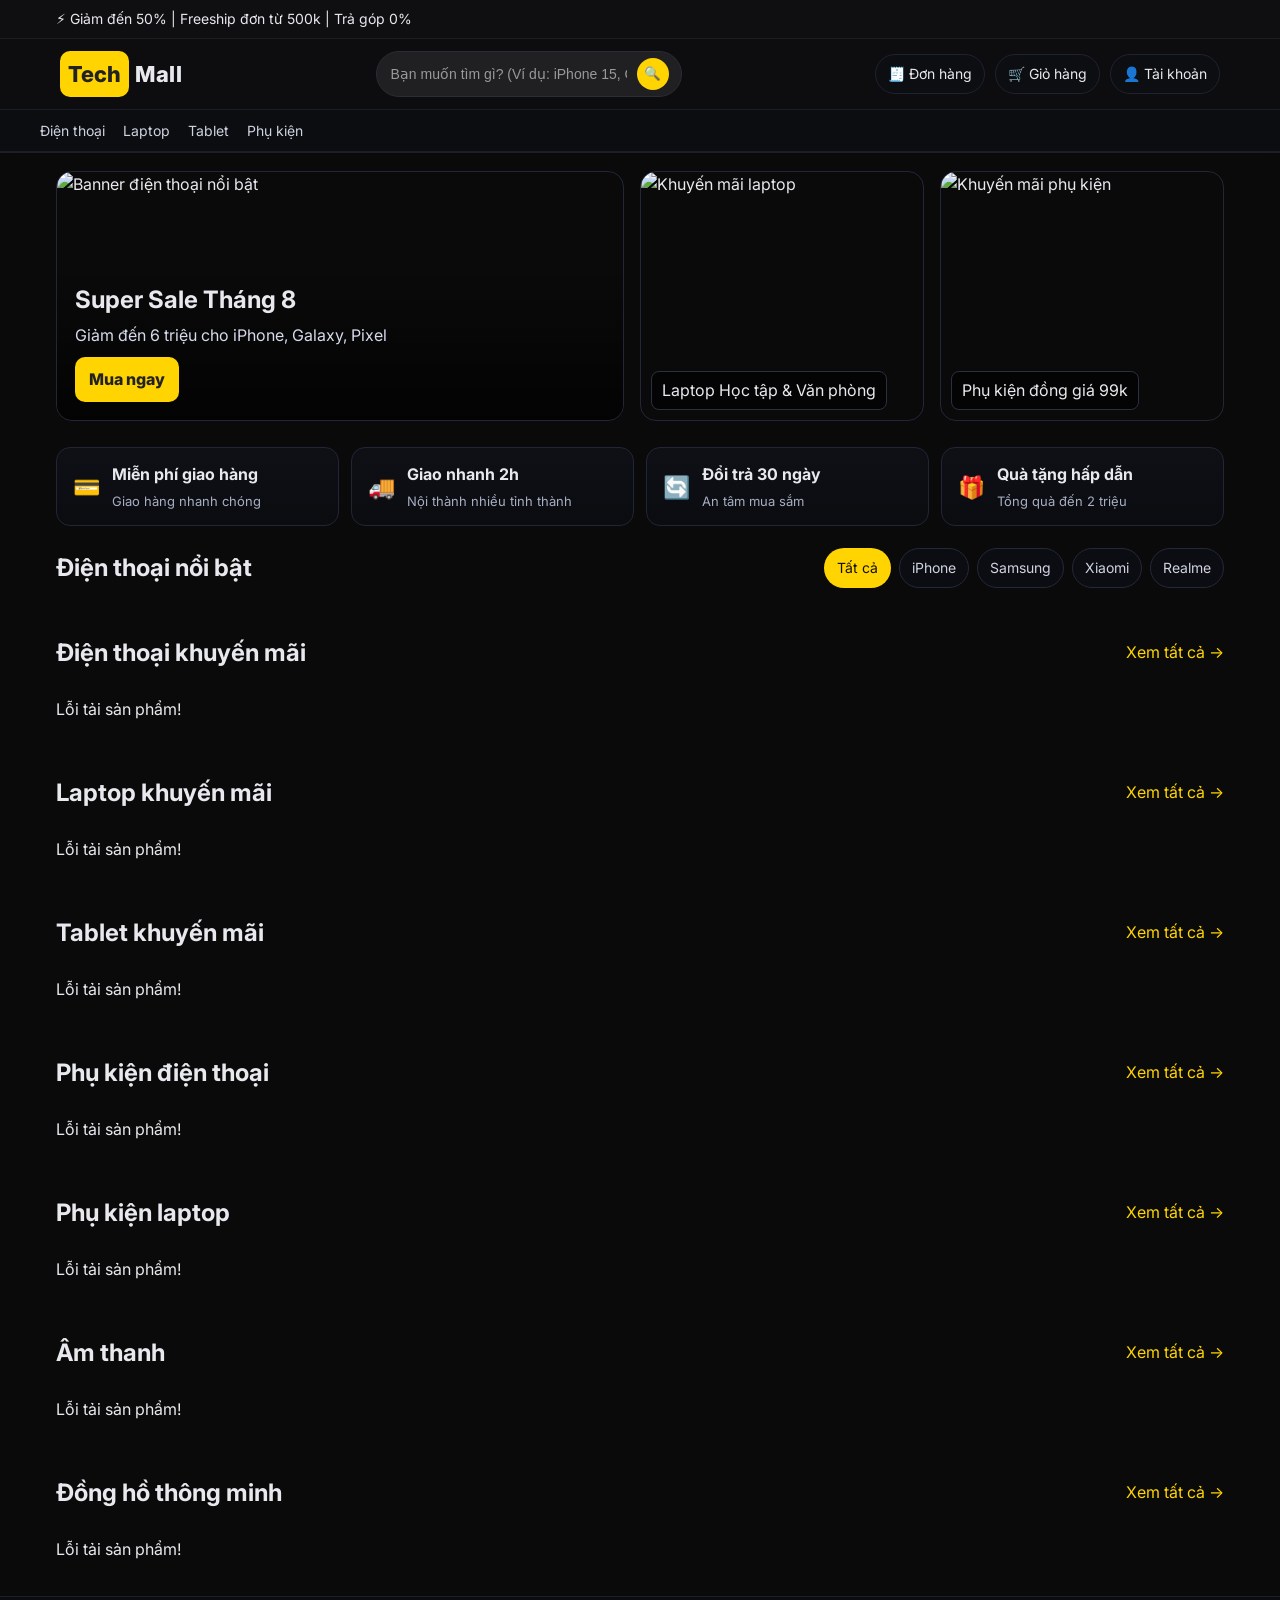
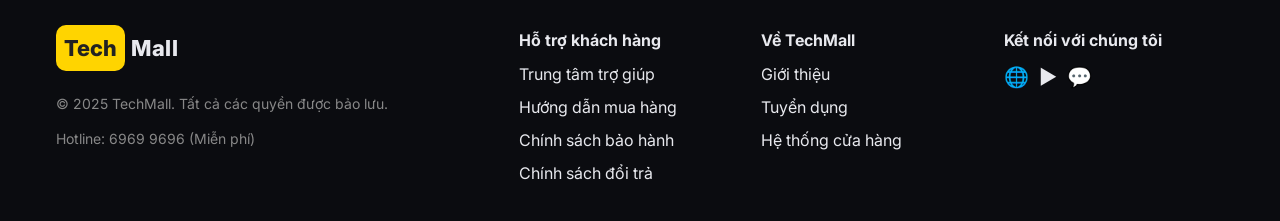
==== commit 1f060b3a: "Add files via upload" ====
--- a/fe/index.html
+++ b/fe/index.html
@@ -30,45 +30,60 @@
         document.addEventListener("DOMContentLoaded", () => {
           const searchForm = document.querySelector(".search-box");
           const searchInput = searchForm.querySelector("input[name='q']");
-      
+          const defaultSections = document.getElementById("default-sections");
+          const searchResults = document.getElementById("search-results-section");
+
           searchForm.addEventListener("submit", async (e) => {
             e.preventDefault();
             const keyword = searchInput.value.trim();
-            if (!keyword) return;
-      
+
+            if (!keyword) {
+              // Khôi phục layout gốc khi ô trống
+              defaultSections.style.display = "block";
+              searchResults.style.display = "none";
+              searchResults.innerHTML = "";
+              return;
+            }
+
             try {
               const res = await fetch(`${API_BASE}/products/search?q=${encodeURIComponent(keyword)}`);
               const data = await res.json();
-      
-              // Xóa grid cũ
-              const grids = document.querySelectorAll(".product-grid");
-              grids.forEach(grid => grid.innerHTML = "");
-      
+
+              // Ẩn sections mặc định
+              defaultSections.style.display = "none";
+              searchResults.style.display = "block";
+
               if (data.success && data.data.length > 0) {
                 renderSearchResults(data.data);
               } else {
-                const firstSection = document.querySelector(".section");
-                if (firstSection) {
-                  firstSection.innerHTML = `<p style="padding:20px; color:#666;">Không tìm thấy sản phẩm nào cho từ khóa "<strong>${keyword}</strong>"</p>`;
-                }
+                searchResults.innerHTML = `
+                  <div class="container section-head">
+                    <h2>Kết quả tìm kiếm</h2>
+                  </div>
+                  <p style="padding:20px; color:#666;">Không tìm thấy sản phẩm nào cho từ khóa "<strong>${keyword}</strong>"</p>
+                `;
               }
             } catch (err) {
               console.error("Search error:", err);
               alert("Lỗi khi tìm kiếm sản phẩm!");
             }
           });
+
+          // Khôi phục giao diện nếu người dùng xóa từ khóa
+          searchInput.addEventListener("input", () => {
+            if (!searchInput.value.trim()) {
+              defaultSections.style.display = "block";
+              searchResults.style.display = "none";
+              searchResults.innerHTML = "";
+            }
+          });
         });
+
       
         // Hàm render kết quả search (dùng lại template card giống fetchProducts)
         function renderSearchResults(products) {
-        let section = document.querySelector("#search-results-section");
-        if (!section) {
-          section = document.createElement("section");
-          section.className = "section";
-          section.id = "search-results-section";
-          document.querySelector(".hero").insertAdjacentElement("afterend", section);
-        }
-      
+        const section = document.getElementById("search-results-section");
+
         section.innerHTML = `
           <div class="container section-head">
             <h2>Kết quả tìm kiếm</h2>
@@ -88,13 +103,10 @@
           </div>
           <div id="search-grid" class="container product-grid"></div>
         `;
-      
+
         const filterSelect = section.querySelector("#categoryFilter");
-      
-        // Hiển thị tất cả ban đầu
         renderProducts(products, "search-grid");
-      
-        // Khi chọn filter category
+
         filterSelect.addEventListener("change", () => {
           const cat = filterSelect.value;
           if (!cat) {
@@ -204,149 +216,151 @@
       <div class="container cat-inner">
         <a href="showproduct1.html">Điện thoại</a>
         <a href="showproduct2.html">Laptop</a>
-        <a href="showproduct3.html">Đồng hồ</a>
+        <a href="showproduct3.html">Tablet</a>
         <a href="showproduct4.html">Phụ kiện</a>
 
       </div>
     </div>
   </header>
-
-  <!-- Hero / Banner -->
-  <section class="hero">
-    <div class="container hero-grid">
-      <a class="hero-main" href="#">
-        <img src="https://images.unsplash.com/photo-1511707171634-5f897ff02aa9?q=80&w=1600&auto=format&fit=crop" alt="Banner điện thoại nổi bật">
-        <div class="hero-caption">
-          <h2>Super Sale Tháng 8</h2>
-          <p>Giảm đến 6 triệu cho iPhone, Galaxy, Pixel</p>
-          <span class="btn">Mua ngay</span>
+  <div id="default-sections">
+    <!-- Hero / Banner -->
+    <section class="hero">
+      <div class="container hero-grid">
+        <a class="hero-main" href="#">
+          <img src="https://images.unsplash.com/photo-1511707171634-5f897ff02aa9?q=80&w=1600&auto=format&fit=crop" alt="Banner điện thoại nổi bật">
+          <div class="hero-caption">
+            <h2>Super Sale Tháng 8</h2>
+            <p>Giảm đến 6 triệu cho iPhone, Galaxy, Pixel</p>
+            <span class="btn">Mua ngay</span>
+          </div>
+        </a>
+        <a class="hero-side" href="#">
+          <img src="https://images.unsplash.com/photo-1517336714731-489689fd1ca8?q=80&w=1200&auto=format&fit=crop" alt="Khuyến mãi laptop">
+          <div class="tile-caption">Laptop Học tập & Văn phòng</div>
+        </a>
+        <a class="hero-side" href="#">
+          <img src="https://images.unsplash.com/photo-1675317132583-75301c0d0287?q=80&w=1170&auto=format&fit=crop&ixlib=rb-4.1.0&ixid=M3wxMjA3fDB8MHxwaG90by1wYWdlfHx8fGVufDB8fHx8fA%3D%3D" alt="Khuyến mãi phụ kiện">
+          <div class="tile-caption">Phụ kiện đồng giá 99k</div>
+        </a>
+      </div>
+    </section>
+
+    <!-- Promo Strips -->
+    <section class="promo">
+      <div class="container promo-grid">
+        <a class="promo-card" href="#">
+          <div class="promo-emoji">💳</div>
+          <div class="promo-text">
+            <h3>Miễn phí giao hàng</h3>
+            <p>Giao hàng nhanh chóng</p>
+          </div>
+        </a>
+        <a class="promo-card" href="#">
+          <div class="promo-emoji">🚚</div>
+          <div class="promo-text">
+            <h3>Giao nhanh 2h</h3>
+            <p>Nội thành nhiều tỉnh thành</p>
+          </div>
+        </a>
+        <a class="promo-card" href="#">
+          <div class="promo-emoji">🔄</div>
+          <div class="promo-text">
+            <h3>Đổi trả 30 ngày</h3>
+            <p>An tâm mua sắm</p>
+          </div>
+        </a>
+        <a class="promo-card" href="#">
+          <div class="promo-emoji">🎁</div>
+          <div class="promo-text">
+            <h3>Quà tặng hấp dẫn</h3>
+            <p>Tổng quà đến 2 triệu</p>
+          </div>
+        </a>
+      </div>
+    </section>
+
+    <!-- Product Section: Phones -->
+    <section class="section">
+      <div class="container section-head">
+        <h2>Điện thoại nổi bật</h2>
+        <div class="tabs">
+          <a href="#" class="tab active">Tất cả</a>
+          <a href="#" class="tab">iPhone</a>
+          <a href="#" class="tab">Samsung</a>
+          <a href="#" class="tab">Xiaomi</a>
+          <a href="#" class="tab">Realme</a>
         </div>
-      </a>
-      <a class="hero-side" href="#">
-        <img src="https://images.unsplash.com/photo-1517336714731-489689fd1ca8?q=80&w=1200&auto=format&fit=crop" alt="Khuyến mãi laptop">
-        <div class="tile-caption">Laptop Học tập & Văn phòng</div>
-      </a>
-      <a class="hero-side" href="#">
-        <img src="https://images.unsplash.com/photo-1675317132583-75301c0d0287?q=80&w=1170&auto=format&fit=crop&ixlib=rb-4.1.0&ixid=M3wxMjA3fDB8MHxwaG90by1wYWdlfHx8fGVufDB8fHx8fA%3D%3D" alt="Khuyến mãi phụ kiện">
-        <div class="tile-caption">Phụ kiện đồng giá 99k</div>
-      </a>
-    </div>
-  </section>
-
-  <!-- Promo Strips -->
-  <section class="promo">
-    <div class="container promo-grid">
-      <a class="promo-card" href="#">
-        <div class="promo-emoji">💳</div>
-        <div class="promo-text">
-          <h3>Miễn phí giao hàng</h3>
-          <p>Giao hàng nhanh chóng</p>
-        </div>
-      </a>
-      <a class="promo-card" href="#">
-        <div class="promo-emoji">🚚</div>
-        <div class="promo-text">
-          <h3>Giao nhanh 2h</h3>
-          <p>Nội thành nhiều tỉnh thành</p>
-        </div>
-      </a>
-      <a class="promo-card" href="#">
-        <div class="promo-emoji">🔄</div>
-        <div class="promo-text">
-          <h3>Đổi trả 30 ngày</h3>
-          <p>An tâm mua sắm</p>
-        </div>
-      </a>
-      <a class="promo-card" href="#">
-        <div class="promo-emoji">🎁</div>
-        <div class="promo-text">
-          <h3>Quà tặng hấp dẫn</h3>
-          <p>Tổng quà đến 2 triệu</p>
-        </div>
-      </a>
-    </div>
-  </section>
-
-  <!-- Product Section: Phones -->
-  <section class="section">
-    <div class="container section-head">
-      <h2>Điện thoại nổi bật</h2>
-      <div class="tabs">
-        <a href="#" class="tab active">Tất cả</a>
-        <a href="#" class="tab">iPhone</a>
-        <a href="#" class="tab">Samsung</a>
-        <a href="#" class="tab">Xiaomi</a>
-        <a href="#" class="tab">Realme</a>
-      </div>
-    </div>
-    
-
-   <!-- Product Section: Điện thoại -->
-   <section class="section">
-    <div class="container section-head">
-      <h2>Điện thoại khuyến mãi</h2>
-      <a class="view-all" href="#">Xem tất cả →</a>
-    </div>
-    <div id="phone-grid" class="container product-grid">
-      <!-- Sản phẩm điện thoại sẽ render từ JS -->
-    </div>
-  </section>
-  
-  <!-- Product Section: Laptops -->
-  <section class="section">
-    <div class="container section-head">
-      <h2>Laptop khuyến mãi</h2>
-      <a class="view-all" href="#">Xem tất cả →</a>
-    </div>
-    <div id="laptop-grid" class="container product-grid">
-      <!-- Sản phẩm laptop sẽ render từ JS -->
-    </div>
-  </section>
-  
-  <!-- Product Section: Tablet -->
-  <section class="section">
-    <div class="container section-head">
-      <h2>Tablet khuyến mãi</h2>
-      <a class="view-all" href="#">Xem tất cả →</a>
-    </div>
-    <div id="tablet-grid" class="container product-grid"></div>
-  </section>
-  
-  <!-- Product Section: Phụ kiện điện thoại -->
-  <section class="section">
-    <div class="container section-head">
-      <h2>Phụ kiện điện thoại</h2>
-      <a class="view-all" href="#">Xem tất cả →</a>
-    </div>
-    <div id="phone-accessory-grid" class="container product-grid"></div>
-  </section>
-  
-  <!-- Product Section: Phụ kiện laptop -->
-  <section class="section">
-    <div class="container section-head">
-      <h2>Phụ kiện laptop</h2>
-      <a class="view-all" href="#">Xem tất cả →</a>
-    </div>
-    <div id="laptop-accessory-grid" class="container product-grid"></div>
-  </section>
-  
-  <!-- Product Section: Âm thanh -->
-  <section class="section">
-    <div class="container section-head">
-      <h2>Âm thanh</h2>
-      <a class="view-all" href="#">Xem tất cả →</a>
-    </div>
-    <div id="audio-grid" class="container product-grid"></div>
-  </section>
-  
-  <!-- Product Section: Đồng hồ -->
-  <section class="section">
-    <div class="container section-head">
-      <h2>Đồng hồ thông minh</h2>
-      <a class="view-all" href="#">Xem tất cả →</a>
-    </div>
-    <div id="watch-grid" class="container product-grid"></div>
-  </section>
+      </div>
+    </section>  
+
+    <!-- Product Section: Điện thoại -->
+    <section class="section">
+      <div class="container section-head">
+        <h2>Điện thoại khuyến mãi</h2>
+        <a class="view-all" href="#">Xem tất cả →</a>
+      </div>
+      <div id="phone-grid" class="container product-grid">
+        <!-- Sản phẩm điện thoại sẽ render từ JS -->
+      </div>
+    </section>
+    
+    <!-- Product Section: Laptops -->
+    <section class="section">
+      <div class="container section-head">
+        <h2>Laptop khuyến mãi</h2>
+        <a class="view-all" href="#">Xem tất cả →</a>
+      </div>
+      <div id="laptop-grid" class="container product-grid">
+        <!-- Sản phẩm laptop sẽ render từ JS -->
+      </div>
+    </section>
+    
+    <!-- Product Section: Tablet -->
+    <section class="section">
+      <div class="container section-head">
+        <h2>Tablet khuyến mãi</h2>
+        <a class="view-all" href="#">Xem tất cả →</a>
+      </div>
+      <div id="tablet-grid" class="container product-grid"></div>
+    </section>
+    
+    <!-- Product Section: Phụ kiện điện thoại -->
+    <section class="section">
+      <div class="container section-head">
+        <h2>Phụ kiện điện thoại</h2>
+        <a class="view-all" href="#">Xem tất cả →</a>
+      </div>
+      <div id="phone-accessory-grid" class="container product-grid"></div>
+    </section>
+    
+    <!-- Product Section: Phụ kiện laptop -->
+    <section class="section">
+      <div class="container section-head">
+        <h2>Phụ kiện laptop</h2>
+        <a class="view-all" href="#">Xem tất cả →</a>
+      </div>
+      <div id="laptop-accessory-grid" class="container product-grid"></div>
+    </section>
+    
+    <!-- Product Section: Âm thanh -->
+    <section class="section">
+      <div class="container section-head">
+        <h2>Âm thanh</h2>
+        <a class="view-all" href="#">Xem tất cả →</a>
+      </div>
+      <div id="audio-grid" class="container product-grid"></div>
+    </section>
+    
+    <!-- Product Section: Đồng hồ -->
+    <section class="section">
+      <div class="container section-head">
+        <h2>Đồng hồ thông minh</h2>
+        <a class="view-all" href="#">Xem tất cả →</a>
+      </div>
+      <div id="watch-grid" class="container product-grid"></div>
+    </section>
+  </div>
+  <div id="search-results-section" style="display:none;"></div>
   <script>
     
     // Hàm fetch sản phẩm
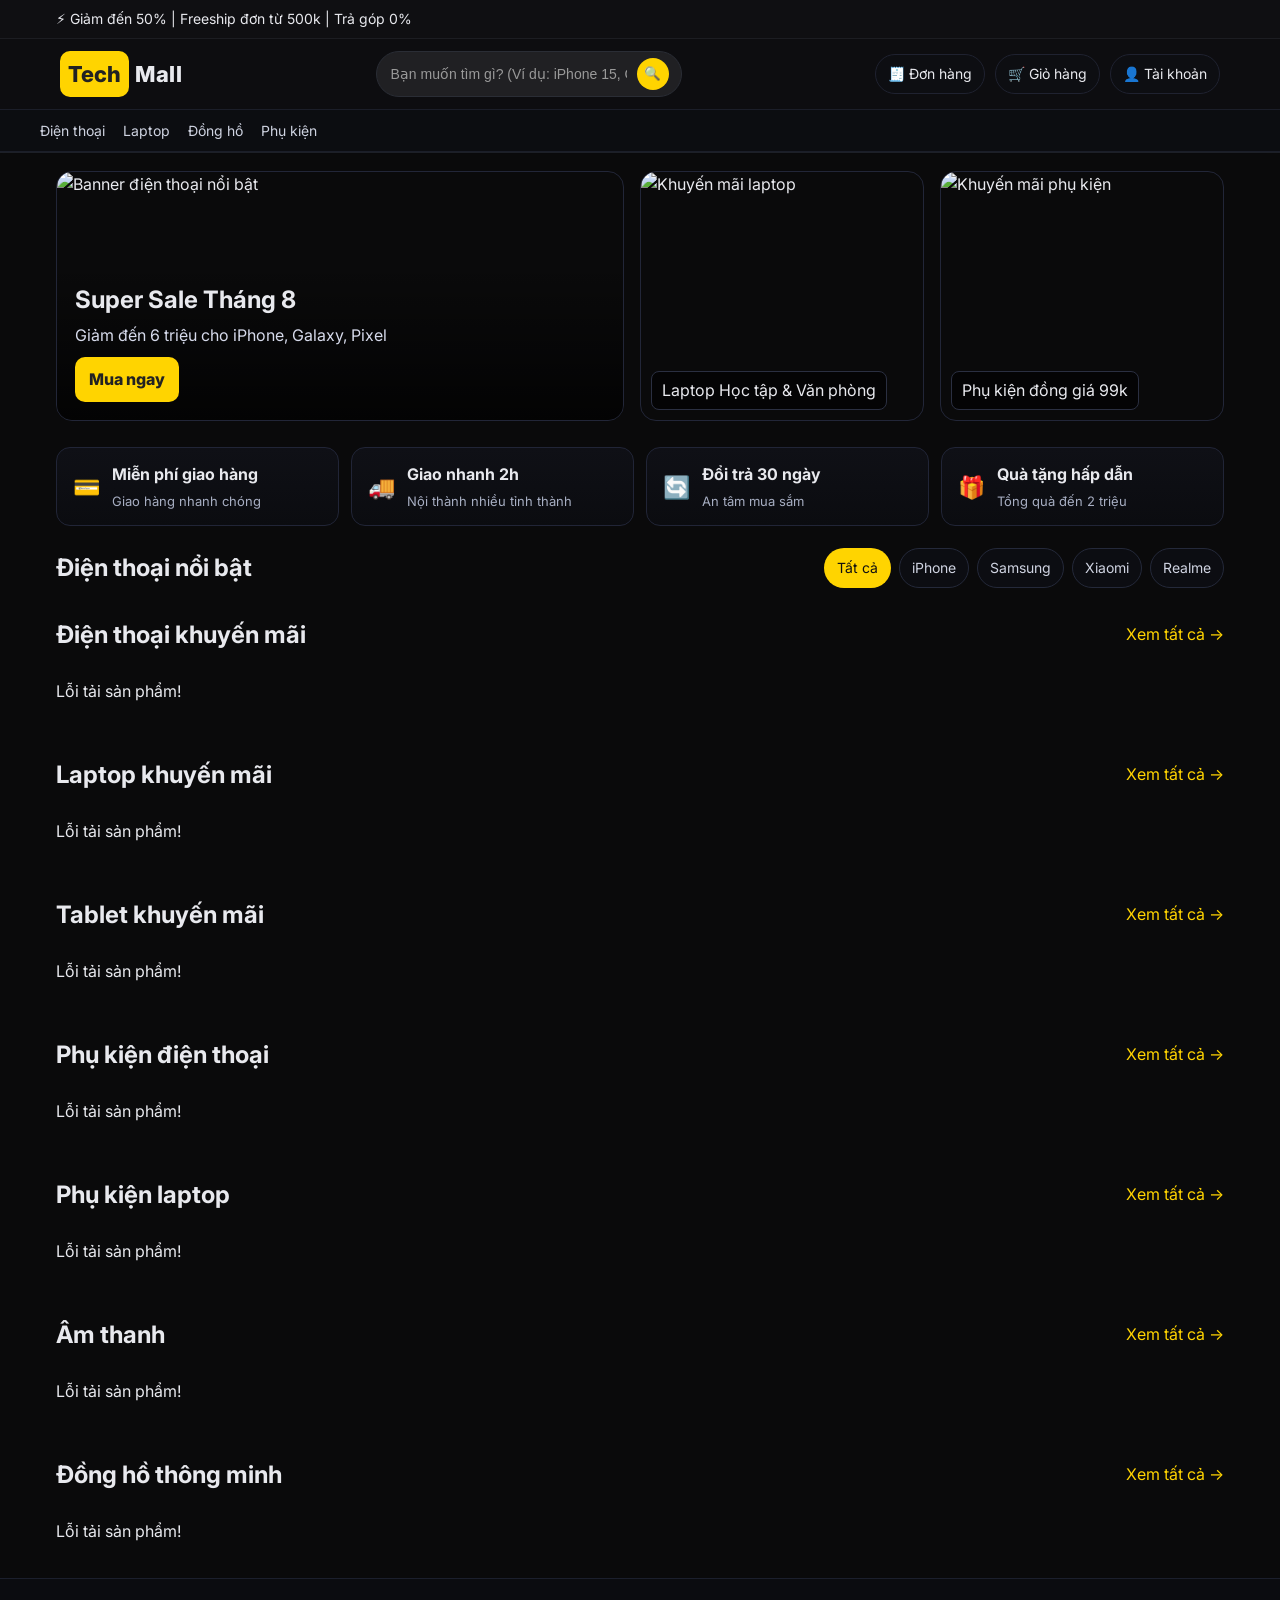
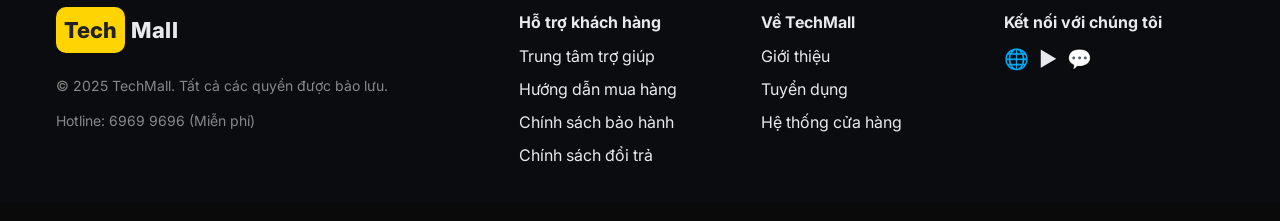
==== commit f26a0f6c: "loai bo hardcode" ====
--- a/fe/index.html
+++ b/fe/index.html
@@ -26,64 +26,58 @@
       <script>
         const API_BASE = "http://localhost/ecommerce_api/index.php/api";
       
+        // ✅ Tạo placeholder image SVG thống nhất
+        function createPlaceholderImage(width = 150, height = 150, text = "No Image") {
+          const svg = `<svg width="${width}" height="${height}" xmlns="http://www.w3.org/2000/svg">
+            <rect width="${width}" height="${height}" fill="#f8f9fa"/>
+            <text x="${width/2}" y="${height/2}" text-anchor="middle" dy=".3em" font-family="Arial" font-size="14" fill="#6c757d">${text}</text>
+          </svg>`;
+          return `data:image/svg+xml;base64,${btoa(svg)}`;
+        }
+      
         // Xử lý form search
         document.addEventListener("DOMContentLoaded", () => {
           const searchForm = document.querySelector(".search-box");
           const searchInput = searchForm.querySelector("input[name='q']");
-          const defaultSections = document.getElementById("default-sections");
-          const searchResults = document.getElementById("search-results-section");
-
+      
           searchForm.addEventListener("submit", async (e) => {
             e.preventDefault();
             const keyword = searchInput.value.trim();
-
-            if (!keyword) {
-              // Khôi phục layout gốc khi ô trống
-              defaultSections.style.display = "block";
-              searchResults.style.display = "none";
-              searchResults.innerHTML = "";
-              return;
-            }
-
+            if (!keyword) return;
+      
             try {
               const res = await fetch(`${API_BASE}/products/search?q=${encodeURIComponent(keyword)}`);
               const data = await res.json();
-
-              // Ẩn sections mặc định
-              defaultSections.style.display = "none";
-              searchResults.style.display = "block";
-
+      
+              // Xóa grid cũ
+              const grids = document.querySelectorAll(".product-grid");
+              grids.forEach(grid => grid.innerHTML = "");
+      
               if (data.success && data.data.length > 0) {
                 renderSearchResults(data.data);
               } else {
-                searchResults.innerHTML = `
-                  <div class="container section-head">
-                    <h2>Kết quả tìm kiếm</h2>
-                  </div>
-                  <p style="padding:20px; color:#666;">Không tìm thấy sản phẩm nào cho từ khóa "<strong>${keyword}</strong>"</p>
-                `;
+                const firstSection = document.querySelector(".section");
+                if (firstSection) {
+                  firstSection.innerHTML = `<p style="padding:20px; color:#666;">Không tìm thấy sản phẩm nào cho từ khóa "<strong>${keyword}</strong>"</p>`;
+                }
               }
             } catch (err) {
               console.error("Search error:", err);
               alert("Lỗi khi tìm kiếm sản phẩm!");
             }
           });
-
-          // Khôi phục giao diện nếu người dùng xóa từ khóa
-          searchInput.addEventListener("input", () => {
-            if (!searchInput.value.trim()) {
-              defaultSections.style.display = "block";
-              searchResults.style.display = "none";
-              searchResults.innerHTML = "";
-            }
-          });
         });
-
       
         // Hàm render kết quả search (dùng lại template card giống fetchProducts)
         function renderSearchResults(products) {
-        const section = document.getElementById("search-results-section");
-
+        let section = document.querySelector("#search-results-section");
+        if (!section) {
+          section = document.createElement("section");
+          section.className = "section";
+          section.id = "search-results-section";
+          document.querySelector(".hero").insertAdjacentElement("afterend", section);
+        }
+      
         section.innerHTML = `
           <div class="container section-head">
             <h2>Kết quả tìm kiếm</h2>
@@ -103,10 +97,13 @@
           </div>
           <div id="search-grid" class="container product-grid"></div>
         `;
-
+      
         const filterSelect = section.querySelector("#categoryFilter");
+      
+        // Hiển thị tất cả ban đầu
         renderProducts(products, "search-grid");
-
+      
+        // Khi chọn filter category
         filterSelect.addEventListener("change", () => {
           const cat = filterSelect.value;
           if (!cat) {
@@ -216,151 +213,149 @@
       <div class="container cat-inner">
         <a href="showproduct1.html">Điện thoại</a>
         <a href="showproduct2.html">Laptop</a>
-        <a href="showproduct3.html">Tablet</a>
+        <a href="showproduct3.html">Đồng hồ</a>
         <a href="showproduct4.html">Phụ kiện</a>
 
       </div>
     </div>
   </header>
-  <div id="default-sections">
-    <!-- Hero / Banner -->
-    <section class="hero">
-      <div class="container hero-grid">
-        <a class="hero-main" href="#">
-          <img src="https://images.unsplash.com/photo-1511707171634-5f897ff02aa9?q=80&w=1600&auto=format&fit=crop" alt="Banner điện thoại nổi bật">
-          <div class="hero-caption">
-            <h2>Super Sale Tháng 8</h2>
-            <p>Giảm đến 6 triệu cho iPhone, Galaxy, Pixel</p>
-            <span class="btn">Mua ngay</span>
-          </div>
-        </a>
-        <a class="hero-side" href="#">
-          <img src="https://images.unsplash.com/photo-1517336714731-489689fd1ca8?q=80&w=1200&auto=format&fit=crop" alt="Khuyến mãi laptop">
-          <div class="tile-caption">Laptop Học tập & Văn phòng</div>
-        </a>
-        <a class="hero-side" href="#">
-          <img src="https://images.unsplash.com/photo-1675317132583-75301c0d0287?q=80&w=1170&auto=format&fit=crop&ixlib=rb-4.1.0&ixid=M3wxMjA3fDB8MHxwaG90by1wYWdlfHx8fGVufDB8fHx8fA%3D%3D" alt="Khuyến mãi phụ kiện">
-          <div class="tile-caption">Phụ kiện đồng giá 99k</div>
-        </a>
+
+  <!-- Hero / Banner -->
+  <section class="hero">
+    <div class="container hero-grid">
+      <a class="hero-main" href="#">
+        <img src="https://images.unsplash.com/photo-1511707171634-5f897ff02aa9?q=80&w=1600&auto=format&fit=crop" alt="Banner điện thoại nổi bật">
+        <div class="hero-caption">
+          <h2>Super Sale Tháng 8</h2>
+          <p>Giảm đến 6 triệu cho iPhone, Galaxy, Pixel</p>
+          <span class="btn">Mua ngay</span>
+        </div>
+      </a>
+      <a class="hero-side" href="#">
+        <img src="https://images.unsplash.com/photo-1517336714731-489689fd1ca8?q=80&w=1200&auto=format&fit=crop" alt="Khuyến mãi laptop">
+        <div class="tile-caption">Laptop Học tập & Văn phòng</div>
+      </a>
+      <a class="hero-side" href="#">
+        <img src="https://images.unsplash.com/photo-1675317132583-75301c0d0287?q=80&w=1170&auto=format&fit=crop&ixlib=rb-4.1.0&ixid=M3wxMjA3fDB8MHxwaG90by1wYWdlfHx8fGVufDB8fHx8fA%3D%3D" alt="Khuyến mãi phụ kiện">
+        <div class="tile-caption">Phụ kiện đồng giá 99k</div>
+      </a>
+    </div>
+  </section>
+
+  <!-- Promo Strips -->
+  <section class="promo">
+    <div class="container promo-grid">
+      <a class="promo-card" href="#">
+        <div class="promo-emoji">💳</div>
+        <div class="promo-text">
+          <h3>Miễn phí giao hàng</h3>
+          <p>Giao hàng nhanh chóng</p>
+        </div>
+      </a>
+      <a class="promo-card" href="#">
+        <div class="promo-emoji">🚚</div>
+        <div class="promo-text">
+          <h3>Giao nhanh 2h</h3>
+          <p>Nội thành nhiều tỉnh thành</p>
+        </div>
+      </a>
+      <a class="promo-card" href="#">
+        <div class="promo-emoji">🔄</div>
+        <div class="promo-text">
+          <h3>Đổi trả 30 ngày</h3>
+          <p>An tâm mua sắm</p>
+        </div>
+      </a>
+      <a class="promo-card" href="#">
+        <div class="promo-emoji">🎁</div>
+        <div class="promo-text">
+          <h3>Quà tặng hấp dẫn</h3>
+          <p>Tổng quà đến 2 triệu</p>
+        </div>
+      </a>
+    </div>
+  </section>
+
+  <!-- Product Section: Phones -->
+  <section class="section">
+    <div class="container section-head">
+      <h2>Điện thoại nổi bật</h2>
+      <div class="tabs">
+        <a href="#" class="tab active">Tất cả</a>
+        <a href="#" class="tab">iPhone</a>
+        <a href="#" class="tab">Samsung</a>
+        <a href="#" class="tab">Xiaomi</a>
+        <a href="#" class="tab">Realme</a>
       </div>
-    </section>
-
-    <!-- Promo Strips -->
-    <section class="promo">
-      <div class="container promo-grid">
-        <a class="promo-card" href="#">
-          <div class="promo-emoji">💳</div>
-          <div class="promo-text">
-            <h3>Miễn phí giao hàng</h3>
-            <p>Giao hàng nhanh chóng</p>
-          </div>
-        </a>
-        <a class="promo-card" href="#">
-          <div class="promo-emoji">🚚</div>
-          <div class="promo-text">
-            <h3>Giao nhanh 2h</h3>
-            <p>Nội thành nhiều tỉnh thành</p>
-          </div>
-        </a>
-        <a class="promo-card" href="#">
-          <div class="promo-emoji">🔄</div>
-          <div class="promo-text">
-            <h3>Đổi trả 30 ngày</h3>
-            <p>An tâm mua sắm</p>
-          </div>
-        </a>
-        <a class="promo-card" href="#">
-          <div class="promo-emoji">🎁</div>
-          <div class="promo-text">
-            <h3>Quà tặng hấp dẫn</h3>
-            <p>Tổng quà đến 2 triệu</p>
-          </div>
-        </a>
-      </div>
-    </section>
-
-    <!-- Product Section: Phones -->
-    <section class="section">
-      <div class="container section-head">
-        <h2>Điện thoại nổi bật</h2>
-        <div class="tabs">
-          <a href="#" class="tab active">Tất cả</a>
-          <a href="#" class="tab">iPhone</a>
-          <a href="#" class="tab">Samsung</a>
-          <a href="#" class="tab">Xiaomi</a>
-          <a href="#" class="tab">Realme</a>
-        </div>
-      </div>
-    </section>  
-
-    <!-- Product Section: Điện thoại -->
-    <section class="section">
-      <div class="container section-head">
-        <h2>Điện thoại khuyến mãi</h2>
-        <a class="view-all" href="#">Xem tất cả →</a>
-      </div>
-      <div id="phone-grid" class="container product-grid">
-        <!-- Sản phẩm điện thoại sẽ render từ JS -->
-      </div>
-    </section>
-    
-    <!-- Product Section: Laptops -->
-    <section class="section">
-      <div class="container section-head">
-        <h2>Laptop khuyến mãi</h2>
-        <a class="view-all" href="#">Xem tất cả →</a>
-      </div>
-      <div id="laptop-grid" class="container product-grid">
-        <!-- Sản phẩm laptop sẽ render từ JS -->
-      </div>
-    </section>
-    
-    <!-- Product Section: Tablet -->
-    <section class="section">
-      <div class="container section-head">
-        <h2>Tablet khuyến mãi</h2>
-        <a class="view-all" href="#">Xem tất cả →</a>
-      </div>
-      <div id="tablet-grid" class="container product-grid"></div>
-    </section>
-    
-    <!-- Product Section: Phụ kiện điện thoại -->
-    <section class="section">
-      <div class="container section-head">
-        <h2>Phụ kiện điện thoại</h2>
-        <a class="view-all" href="#">Xem tất cả →</a>
-      </div>
-      <div id="phone-accessory-grid" class="container product-grid"></div>
-    </section>
-    
-    <!-- Product Section: Phụ kiện laptop -->
-    <section class="section">
-      <div class="container section-head">
-        <h2>Phụ kiện laptop</h2>
-        <a class="view-all" href="#">Xem tất cả →</a>
-      </div>
-      <div id="laptop-accessory-grid" class="container product-grid"></div>
-    </section>
-    
-    <!-- Product Section: Âm thanh -->
-    <section class="section">
-      <div class="container section-head">
-        <h2>Âm thanh</h2>
-        <a class="view-all" href="#">Xem tất cả →</a>
-      </div>
-      <div id="audio-grid" class="container product-grid"></div>
-    </section>
-    
-    <!-- Product Section: Đồng hồ -->
-    <section class="section">
-      <div class="container section-head">
-        <h2>Đồng hồ thông minh</h2>
-        <a class="view-all" href="#">Xem tất cả →</a>
-      </div>
-      <div id="watch-grid" class="container product-grid"></div>
-    </section>
-  </div>
-  <div id="search-results-section" style="display:none;"></div>
+    </div>
+    
+
+   <!-- Product Section: Điện thoại -->
+   <section class="section">
+    <div class="container section-head">
+      <h2>Điện thoại khuyến mãi</h2>
+      <a class="view-all" href="#">Xem tất cả →</a>
+    </div>
+    <div id="phone-grid" class="container product-grid">
+      <!-- Sản phẩm điện thoại sẽ render từ JS -->
+    </div>
+  </section>
+  
+  <!-- Product Section: Laptops -->
+  <section class="section">
+    <div class="container section-head">
+      <h2>Laptop khuyến mãi</h2>
+      <a class="view-all" href="#">Xem tất cả →</a>
+    </div>
+    <div id="laptop-grid" class="container product-grid">
+      <!-- Sản phẩm laptop sẽ render từ JS -->
+    </div>
+  </section>
+  
+  <!-- Product Section: Tablet -->
+  <section class="section">
+    <div class="container section-head">
+      <h2>Tablet khuyến mãi</h2>
+      <a class="view-all" href="#">Xem tất cả →</a>
+    </div>
+    <div id="tablet-grid" class="container product-grid"></div>
+  </section>
+  
+  <!-- Product Section: Phụ kiện điện thoại -->
+  <section class="section">
+    <div class="container section-head">
+      <h2>Phụ kiện điện thoại</h2>
+      <a class="view-all" href="#">Xem tất cả →</a>
+    </div>
+    <div id="phone-accessory-grid" class="container product-grid"></div>
+  </section>
+  
+  <!-- Product Section: Phụ kiện laptop -->
+  <section class="section">
+    <div class="container section-head">
+      <h2>Phụ kiện laptop</h2>
+      <a class="view-all" href="#">Xem tất cả →</a>
+    </div>
+    <div id="laptop-accessory-grid" class="container product-grid"></div>
+  </section>
+  
+  <!-- Product Section: Âm thanh -->
+  <section class="section">
+    <div class="container section-head">
+      <h2>Âm thanh</h2>
+      <a class="view-all" href="#">Xem tất cả →</a>
+    </div>
+    <div id="audio-grid" class="container product-grid"></div>
+  </section>
+  
+  <!-- Product Section: Đồng hồ -->
+  <section class="section">
+    <div class="container section-head">
+      <h2>Đồng hồ thông minh</h2>
+      <a class="view-all" href="#">Xem tất cả →</a>
+    </div>
+    <div id="watch-grid" class="container product-grid"></div>
+  </section>
   <script>
     
     // Hàm fetch sản phẩm
@@ -398,21 +393,25 @@
         let imgUrl = "";
         if (thumb) {
           if (/^https?:\/\//i.test(thumb)) {
+            // Already full URL from API
             imgUrl = thumb;
-          } else if (thumb.startsWith("/")) {
-            // Relative to backend root
-            imgUrl = `http://localhost/ecommerce_api${thumb}`;
+          } else if (thumb.startsWith("/api/")) {
+            // Relative API path
+            imgUrl = `http://localhost/ecommerce_api/index.php${thumb}`;
           } else {
-            // Treat as filename inside products/{pid}
-            imgUrl = `http://localhost/ecommerce_api/public/images/products/${pid}/${thumb}`;
+            // Filename only - use API route
+            imgUrl = `http://localhost/ecommerce_api/index.php/api/images/products/${pid}/${thumb}`;
           }
         } else {
-          imgUrl = "logo.png"; // fallback placeholder
+          imgUrl = ""; // No hardcode fallback
         }
 
         const img = document.createElement("img");
-        img.src = imgUrl;
-        img.onerror = () => { img.onerror = null; img.src = "logo.png"; };
+        img.src = imgUrl || createPlaceholderImage();
+        img.onerror = () => { 
+          img.onerror = null; 
+          img.src = createPlaceholderImage(); 
+        };
         img.alt = prod.product_name || "";
         img.style.width = "150px";
         card.appendChild(img);
@@ -501,11 +500,12 @@
       // Render nhiều category
       fetchProducts(1, "phone-grid", 6);       // Điện thoại
       fetchProducts(2, "laptop-grid", 6);      // Laptop
-      fetchProducts(3, "tablet-grid", 6);      // Tablet
-      fetchProducts(4, "phone-accessory-grid", 6); // Phụ kiện điện thoại
-      fetchProducts(5, "laptop-accessory-grid", 6); // Phụ kiện laptop
-      fetchProducts(6, "audio-grid", 6);       // Âm thanh
-      fetchProducts(7, "watch-grid", 6);       // Đồng hồ
+      fetchProducts(3, "watch-grid", 6);       // Đồng hồ
+      fetchProducts(4, "laptop-accessory-grid", 6); // Phụ kiện laptop
+      fetchProducts(5, "tablet-grid", 6);      // Tablet
+      fetchProducts(6, "phone-accessory-grid", 6); // Phụ kiện điện thoại   
+      fetchProducts(7, "audio-grid", 6);       // Âm thanh
+
     
       // Load giỏ hàng nếu có
       if (typeof loadCart === 'function') {
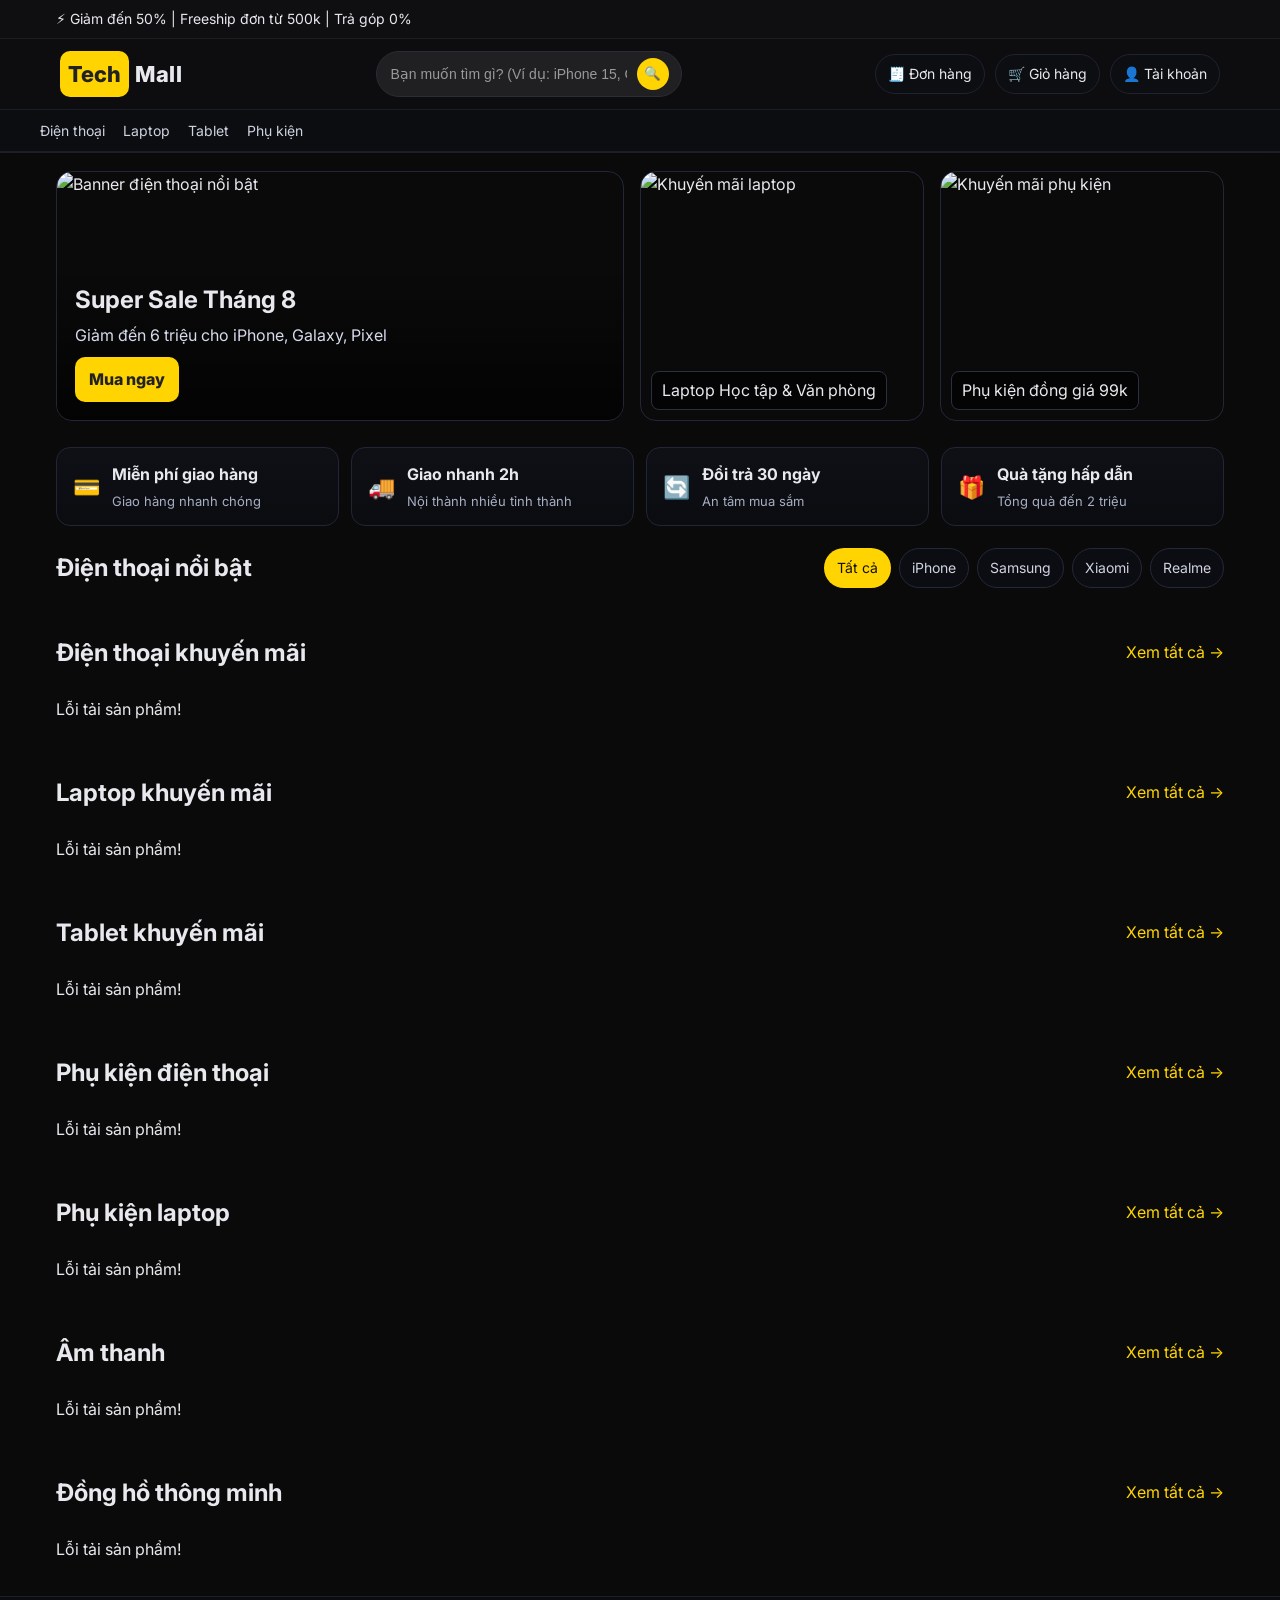
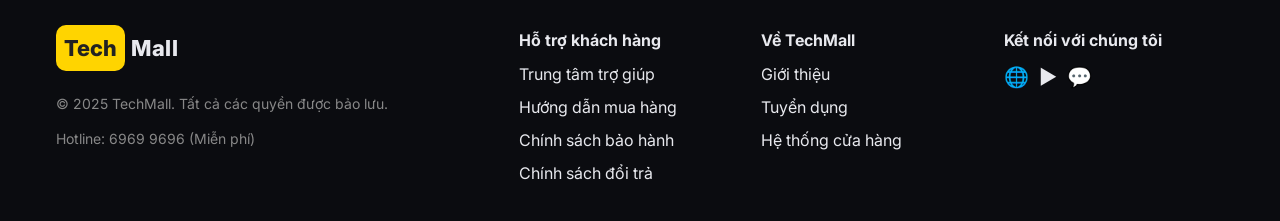
==== commit 80c0a8c0: "Merge branch 'quang' into emLong" ====
--- a/fe/index.html
+++ b/fe/index.html
@@ -39,45 +39,60 @@
         document.addEventListener("DOMContentLoaded", () => {
           const searchForm = document.querySelector(".search-box");
           const searchInput = searchForm.querySelector("input[name='q']");
-      
+          const defaultSections = document.getElementById("default-sections");
+          const searchResults = document.getElementById("search-results-section");
+
           searchForm.addEventListener("submit", async (e) => {
             e.preventDefault();
             const keyword = searchInput.value.trim();
-            if (!keyword) return;
-      
+
+            if (!keyword) {
+              // Khôi phục layout gốc khi ô trống
+              defaultSections.style.display = "block";
+              searchResults.style.display = "none";
+              searchResults.innerHTML = "";
+              return;
+            }
+
             try {
               const res = await fetch(`${API_BASE}/products/search?q=${encodeURIComponent(keyword)}`);
               const data = await res.json();
-      
-              // Xóa grid cũ
-              const grids = document.querySelectorAll(".product-grid");
-              grids.forEach(grid => grid.innerHTML = "");
-      
+
+              // Ẩn sections mặc định
+              defaultSections.style.display = "none";
+              searchResults.style.display = "block";
+
               if (data.success && data.data.length > 0) {
                 renderSearchResults(data.data);
               } else {
-                const firstSection = document.querySelector(".section");
-                if (firstSection) {
-                  firstSection.innerHTML = `<p style="padding:20px; color:#666;">Không tìm thấy sản phẩm nào cho từ khóa "<strong>${keyword}</strong>"</p>`;
-                }
+                searchResults.innerHTML = `
+                  <div class="container section-head">
+                    <h2>Kết quả tìm kiếm</h2>
+                  </div>
+                  <p style="padding:20px; color:#666;">Không tìm thấy sản phẩm nào cho từ khóa "<strong>${keyword}</strong>"</p>
+                `;
               }
             } catch (err) {
               console.error("Search error:", err);
               alert("Lỗi khi tìm kiếm sản phẩm!");
             }
           });
+
+          // Khôi phục giao diện nếu người dùng xóa từ khóa
+          searchInput.addEventListener("input", () => {
+            if (!searchInput.value.trim()) {
+              defaultSections.style.display = "block";
+              searchResults.style.display = "none";
+              searchResults.innerHTML = "";
+            }
+          });
         });
+
       
         // Hàm render kết quả search (dùng lại template card giống fetchProducts)
         function renderSearchResults(products) {
-        let section = document.querySelector("#search-results-section");
-        if (!section) {
-          section = document.createElement("section");
-          section.className = "section";
-          section.id = "search-results-section";
-          document.querySelector(".hero").insertAdjacentElement("afterend", section);
-        }
-      
+        const section = document.getElementById("search-results-section");
+
         section.innerHTML = `
           <div class="container section-head">
             <h2>Kết quả tìm kiếm</h2>
@@ -97,13 +112,10 @@
           </div>
           <div id="search-grid" class="container product-grid"></div>
         `;
-      
+
         const filterSelect = section.querySelector("#categoryFilter");
-      
-        // Hiển thị tất cả ban đầu
         renderProducts(products, "search-grid");
-      
-        // Khi chọn filter category
+
         filterSelect.addEventListener("change", () => {
           const cat = filterSelect.value;
           if (!cat) {
@@ -126,7 +138,7 @@
     <nav class="quick-links">
   <a href="order.html" class="quick-item" aria-label="Tra cứu đơn hàng">🧾 Đơn hàng</a>
   <a href="cart.html" class="quick-item" aria-label="Giỏ hàng">🛒 Giỏ hàng</a>
-    <a href="admin-products.html" id="btnAdmin" class="quick-item admin-btn" aria-label="Quản trị" style="display:none;">⚙️ Admin</a>
+    <a href="admin-products.html" id="btnAdmin" class="quick-item admin-btn" aria-label="Quản trị" style="display:none;">⚙️ Quản trị</a>
 
   <!-- Nút mặc định khi chưa đăng nhập -->
   <a href="login.html" id="btnAccount" class="quick-item" aria-label="Tài khoản">👤 Tài khoản</a>
@@ -165,7 +177,13 @@
       roles = [roles];
     }
 
-    const canAccessAdmin = roles.includes("admin") || roles.includes("super_admin");
+    // Kiểm tra các role admin (bao gồm cả product_admin)
+    const canAccessAdmin = roles.includes("admin") || 
+                          roles.includes("super_admin") || 
+                          roles.includes("product_admin") ||
+                          roles.includes("order_admin") ||
+                          roles.includes("content_admin") ||
+                          roles.includes("report_admin");
 
     if (btnAdmin) {
       btnAdmin.style.display = canAccessAdmin ? "inline-block" : "none";
@@ -213,149 +231,151 @@
       <div class="container cat-inner">
         <a href="showproduct1.html">Điện thoại</a>
         <a href="showproduct2.html">Laptop</a>
-        <a href="showproduct3.html">Đồng hồ</a>
+        <a href="showproduct3.html">Tablet</a>
         <a href="showproduct4.html">Phụ kiện</a>
 
       </div>
     </div>
   </header>
-
-  <!-- Hero / Banner -->
-  <section class="hero">
-    <div class="container hero-grid">
-      <a class="hero-main" href="#">
-        <img src="https://images.unsplash.com/photo-1511707171634-5f897ff02aa9?q=80&w=1600&auto=format&fit=crop" alt="Banner điện thoại nổi bật">
-        <div class="hero-caption">
-          <h2>Super Sale Tháng 8</h2>
-          <p>Giảm đến 6 triệu cho iPhone, Galaxy, Pixel</p>
-          <span class="btn">Mua ngay</span>
+  <div id="default-sections">
+    <!-- Hero / Banner -->
+    <section class="hero">
+      <div class="container hero-grid">
+        <a class="hero-main" href="#">
+          <img src="https://images.unsplash.com/photo-1511707171634-5f897ff02aa9?q=80&w=1600&auto=format&fit=crop" alt="Banner điện thoại nổi bật">
+          <div class="hero-caption">
+            <h2>Super Sale Tháng 8</h2>
+            <p>Giảm đến 6 triệu cho iPhone, Galaxy, Pixel</p>
+            <span class="btn">Mua ngay</span>
+          </div>
+        </a>
+        <a class="hero-side" href="#">
+          <img src="https://images.unsplash.com/photo-1517336714731-489689fd1ca8?q=80&w=1200&auto=format&fit=crop" alt="Khuyến mãi laptop">
+          <div class="tile-caption">Laptop Học tập & Văn phòng</div>
+        </a>
+        <a class="hero-side" href="#">
+          <img src="https://images.unsplash.com/photo-1675317132583-75301c0d0287?q=80&w=1170&auto=format&fit=crop&ixlib=rb-4.1.0&ixid=M3wxMjA3fDB8MHxwaG90by1wYWdlfHx8fGVufDB8fHx8fA%3D%3D" alt="Khuyến mãi phụ kiện">
+          <div class="tile-caption">Phụ kiện đồng giá 99k</div>
+        </a>
+      </div>
+    </section>
+
+    <!-- Promo Strips -->
+    <section class="promo">
+      <div class="container promo-grid">
+        <a class="promo-card" href="#">
+          <div class="promo-emoji">💳</div>
+          <div class="promo-text">
+            <h3>Miễn phí giao hàng</h3>
+            <p>Giao hàng nhanh chóng</p>
+          </div>
+        </a>
+        <a class="promo-card" href="#">
+          <div class="promo-emoji">🚚</div>
+          <div class="promo-text">
+            <h3>Giao nhanh 2h</h3>
+            <p>Nội thành nhiều tỉnh thành</p>
+          </div>
+        </a>
+        <a class="promo-card" href="#">
+          <div class="promo-emoji">🔄</div>
+          <div class="promo-text">
+            <h3>Đổi trả 30 ngày</h3>
+            <p>An tâm mua sắm</p>
+          </div>
+        </a>
+        <a class="promo-card" href="#">
+          <div class="promo-emoji">🎁</div>
+          <div class="promo-text">
+            <h3>Quà tặng hấp dẫn</h3>
+            <p>Tổng quà đến 2 triệu</p>
+          </div>
+        </a>
+      </div>
+    </section>
+
+    <!-- Product Section: Phones -->
+    <section class="section">
+      <div class="container section-head">
+        <h2>Điện thoại nổi bật</h2>
+        <div class="tabs">
+          <a href="#" class="tab active">Tất cả</a>
+          <a href="#" class="tab">iPhone</a>
+          <a href="#" class="tab">Samsung</a>
+          <a href="#" class="tab">Xiaomi</a>
+          <a href="#" class="tab">Realme</a>
         </div>
-      </a>
-      <a class="hero-side" href="#">
-        <img src="https://images.unsplash.com/photo-1517336714731-489689fd1ca8?q=80&w=1200&auto=format&fit=crop" alt="Khuyến mãi laptop">
-        <div class="tile-caption">Laptop Học tập & Văn phòng</div>
-      </a>
-      <a class="hero-side" href="#">
-        <img src="https://images.unsplash.com/photo-1675317132583-75301c0d0287?q=80&w=1170&auto=format&fit=crop&ixlib=rb-4.1.0&ixid=M3wxMjA3fDB8MHxwaG90by1wYWdlfHx8fGVufDB8fHx8fA%3D%3D" alt="Khuyến mãi phụ kiện">
-        <div class="tile-caption">Phụ kiện đồng giá 99k</div>
-      </a>
-    </div>
-  </section>
-
-  <!-- Promo Strips -->
-  <section class="promo">
-    <div class="container promo-grid">
-      <a class="promo-card" href="#">
-        <div class="promo-emoji">💳</div>
-        <div class="promo-text">
-          <h3>Miễn phí giao hàng</h3>
-          <p>Giao hàng nhanh chóng</p>
-        </div>
-      </a>
-      <a class="promo-card" href="#">
-        <div class="promo-emoji">🚚</div>
-        <div class="promo-text">
-          <h3>Giao nhanh 2h</h3>
-          <p>Nội thành nhiều tỉnh thành</p>
-        </div>
-      </a>
-      <a class="promo-card" href="#">
-        <div class="promo-emoji">🔄</div>
-        <div class="promo-text">
-          <h3>Đổi trả 30 ngày</h3>
-          <p>An tâm mua sắm</p>
-        </div>
-      </a>
-      <a class="promo-card" href="#">
-        <div class="promo-emoji">🎁</div>
-        <div class="promo-text">
-          <h3>Quà tặng hấp dẫn</h3>
-          <p>Tổng quà đến 2 triệu</p>
-        </div>
-      </a>
-    </div>
-  </section>
-
-  <!-- Product Section: Phones -->
-  <section class="section">
-    <div class="container section-head">
-      <h2>Điện thoại nổi bật</h2>
-      <div class="tabs">
-        <a href="#" class="tab active">Tất cả</a>
-        <a href="#" class="tab">iPhone</a>
-        <a href="#" class="tab">Samsung</a>
-        <a href="#" class="tab">Xiaomi</a>
-        <a href="#" class="tab">Realme</a>
-      </div>
-    </div>
-    
-
-   <!-- Product Section: Điện thoại -->
-   <section class="section">
-    <div class="container section-head">
-      <h2>Điện thoại khuyến mãi</h2>
-      <a class="view-all" href="#">Xem tất cả →</a>
-    </div>
-    <div id="phone-grid" class="container product-grid">
-      <!-- Sản phẩm điện thoại sẽ render từ JS -->
-    </div>
-  </section>
-  
-  <!-- Product Section: Laptops -->
-  <section class="section">
-    <div class="container section-head">
-      <h2>Laptop khuyến mãi</h2>
-      <a class="view-all" href="#">Xem tất cả →</a>
-    </div>
-    <div id="laptop-grid" class="container product-grid">
-      <!-- Sản phẩm laptop sẽ render từ JS -->
-    </div>
-  </section>
-  
-  <!-- Product Section: Tablet -->
-  <section class="section">
-    <div class="container section-head">
-      <h2>Tablet khuyến mãi</h2>
-      <a class="view-all" href="#">Xem tất cả →</a>
-    </div>
-    <div id="tablet-grid" class="container product-grid"></div>
-  </section>
-  
-  <!-- Product Section: Phụ kiện điện thoại -->
-  <section class="section">
-    <div class="container section-head">
-      <h2>Phụ kiện điện thoại</h2>
-      <a class="view-all" href="#">Xem tất cả →</a>
-    </div>
-    <div id="phone-accessory-grid" class="container product-grid"></div>
-  </section>
-  
-  <!-- Product Section: Phụ kiện laptop -->
-  <section class="section">
-    <div class="container section-head">
-      <h2>Phụ kiện laptop</h2>
-      <a class="view-all" href="#">Xem tất cả →</a>
-    </div>
-    <div id="laptop-accessory-grid" class="container product-grid"></div>
-  </section>
-  
-  <!-- Product Section: Âm thanh -->
-  <section class="section">
-    <div class="container section-head">
-      <h2>Âm thanh</h2>
-      <a class="view-all" href="#">Xem tất cả →</a>
-    </div>
-    <div id="audio-grid" class="container product-grid"></div>
-  </section>
-  
-  <!-- Product Section: Đồng hồ -->
-  <section class="section">
-    <div class="container section-head">
-      <h2>Đồng hồ thông minh</h2>
-      <a class="view-all" href="#">Xem tất cả →</a>
-    </div>
-    <div id="watch-grid" class="container product-grid"></div>
-  </section>
+      </div>
+    </section>  
+
+    <!-- Product Section: Điện thoại -->
+    <section class="section">
+      <div class="container section-head">
+        <h2>Điện thoại khuyến mãi</h2>
+        <a class="view-all" href="#">Xem tất cả →</a>
+      </div>
+      <div id="phone-grid" class="container product-grid">
+        <!-- Sản phẩm điện thoại sẽ render từ JS -->
+      </div>
+    </section>
+    
+    <!-- Product Section: Laptops -->
+    <section class="section">
+      <div class="container section-head">
+        <h2>Laptop khuyến mãi</h2>
+        <a class="view-all" href="#">Xem tất cả →</a>
+      </div>
+      <div id="laptop-grid" class="container product-grid">
+        <!-- Sản phẩm laptop sẽ render từ JS -->
+      </div>
+    </section>
+    
+    <!-- Product Section: Tablet -->
+    <section class="section">
+      <div class="container section-head">
+        <h2>Tablet khuyến mãi</h2>
+        <a class="view-all" href="#">Xem tất cả →</a>
+      </div>
+      <div id="tablet-grid" class="container product-grid"></div>
+    </section>
+    
+    <!-- Product Section: Phụ kiện điện thoại -->
+    <section class="section">
+      <div class="container section-head">
+        <h2>Phụ kiện điện thoại</h2>
+        <a class="view-all" href="#">Xem tất cả →</a>
+      </div>
+      <div id="phone-accessory-grid" class="container product-grid"></div>
+    </section>
+    
+    <!-- Product Section: Phụ kiện laptop -->
+    <section class="section">
+      <div class="container section-head">
+        <h2>Phụ kiện laptop</h2>
+        <a class="view-all" href="#">Xem tất cả →</a>
+      </div>
+      <div id="laptop-accessory-grid" class="container product-grid"></div>
+    </section>
+    
+    <!-- Product Section: Âm thanh -->
+    <section class="section">
+      <div class="container section-head">
+        <h2>Âm thanh</h2>
+        <a class="view-all" href="#">Xem tất cả →</a>
+      </div>
+      <div id="audio-grid" class="container product-grid"></div>
+    </section>
+    
+    <!-- Product Section: Đồng hồ -->
+    <section class="section">
+      <div class="container section-head">
+        <h2>Đồng hồ thông minh</h2>
+        <a class="view-all" href="#">Xem tất cả →</a>
+      </div>
+      <div id="watch-grid" class="container product-grid"></div>
+    </section>
+  </div>
+  <div id="search-results-section" style="display:none;"></div>
   <script>
     
     // Hàm fetch sản phẩm
--- a/fe/styles.css
+++ b/fe/styles.css
@@ -1956,3 +1956,32 @@
   border-color: #facc15;
   box-shadow: 0 0 5px rgba(250, 204, 21, 0.6);
 }
+
+/* Admin Role Management Styles */
+#usrRoles {
+  padding: 10px;
+  border-radius: 6px;
+  border: 1px solid #444;
+  background: #0a0a0a;
+  color: #eee;
+  font-family: inherit;
+  font-size: 14px;
+}
+
+#usrRoles:focus {
+  outline: none;
+  border-color: #666;
+  background: #0f0f0f;
+}
+
+#usrRoles option {
+  padding: 8px;
+  background: #0a0a0a;
+  color: #eee;
+  border: none;
+}
+
+#usrRoles option:checked {
+  background: #333;
+  color: #fff;
+}
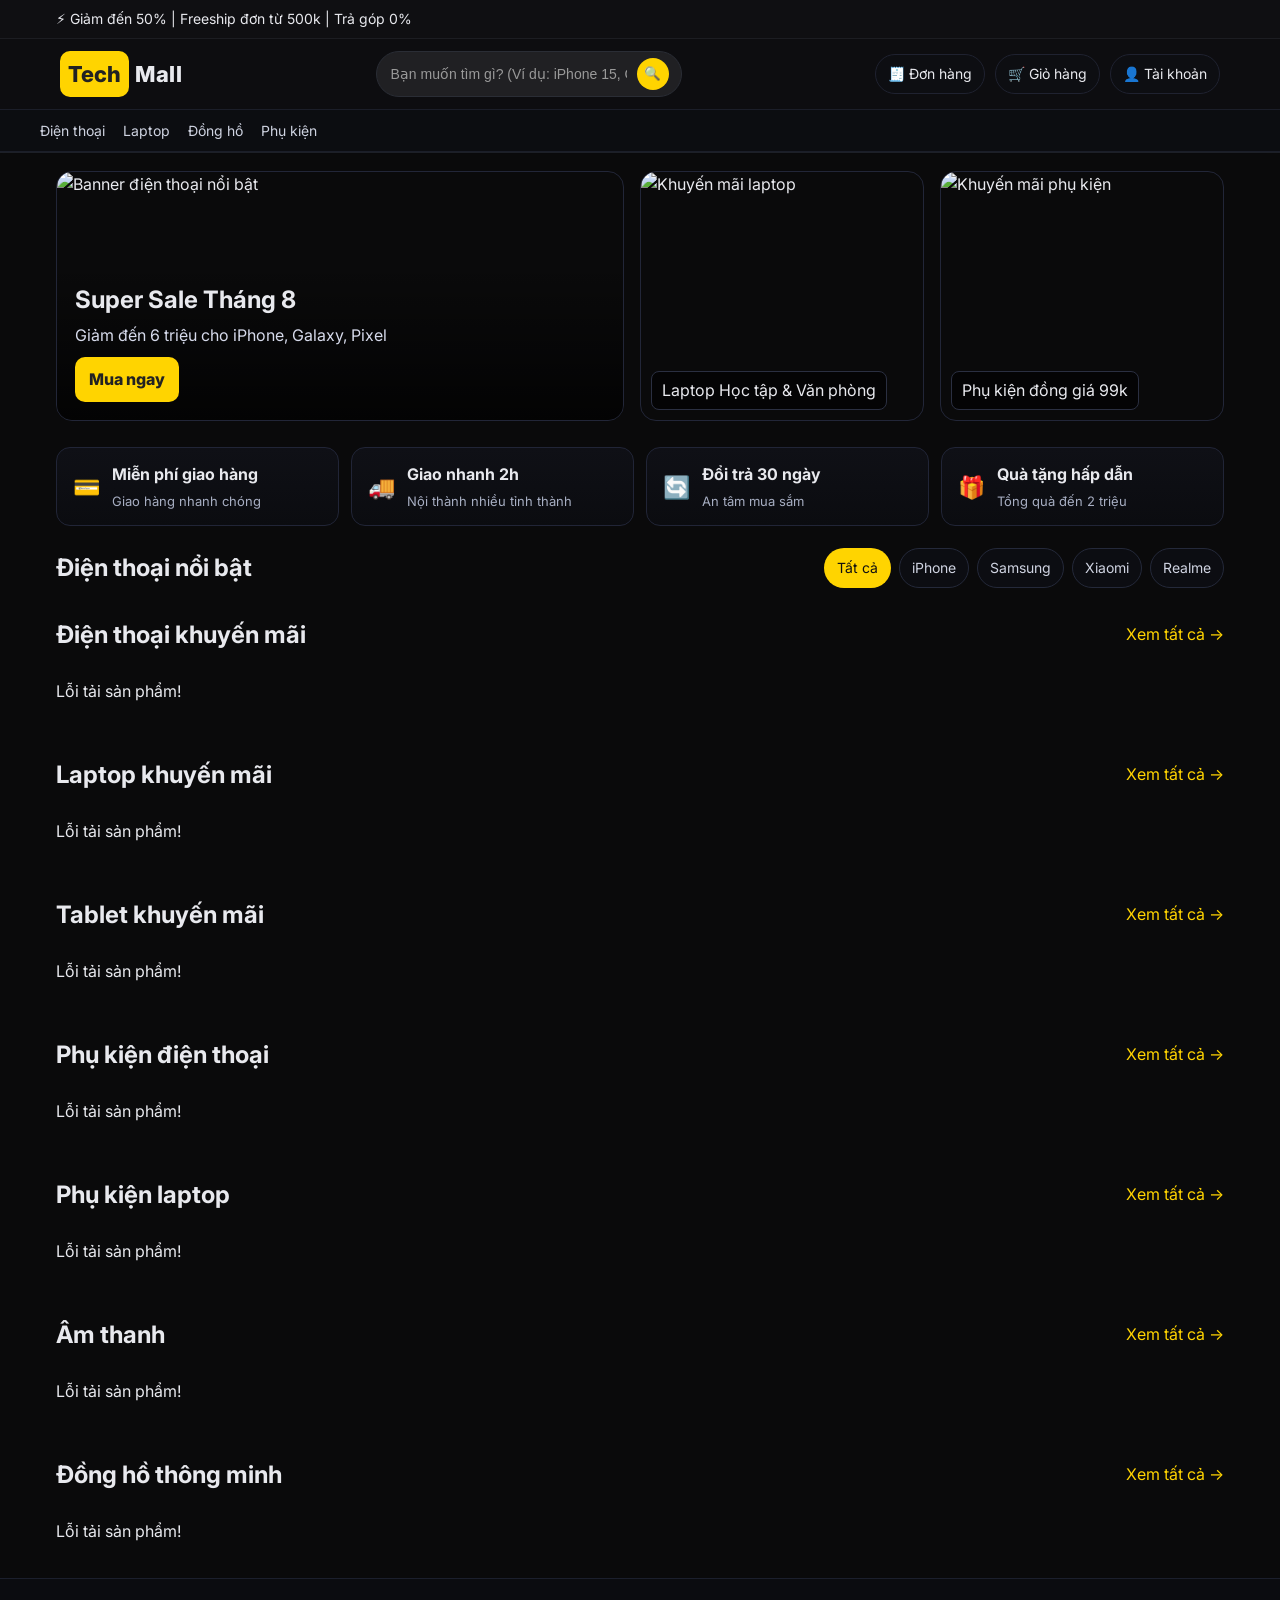
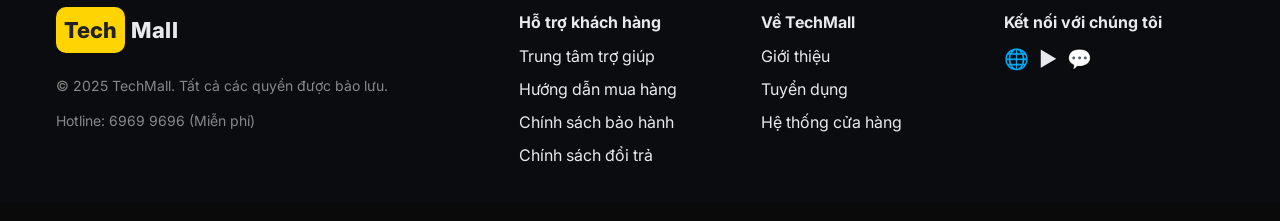
==== commit e7a965c9: "fix ton kho phia frontend" ====
--- a/fe/index.html
+++ b/fe/index.html
@@ -39,60 +39,45 @@
         document.addEventListener("DOMContentLoaded", () => {
           const searchForm = document.querySelector(".search-box");
           const searchInput = searchForm.querySelector("input[name='q']");
-          const defaultSections = document.getElementById("default-sections");
-          const searchResults = document.getElementById("search-results-section");
-
+      
           searchForm.addEventListener("submit", async (e) => {
             e.preventDefault();
             const keyword = searchInput.value.trim();
-
-            if (!keyword) {
-              // Khôi phục layout gốc khi ô trống
-              defaultSections.style.display = "block";
-              searchResults.style.display = "none";
-              searchResults.innerHTML = "";
-              return;
-            }
-
+            if (!keyword) return;
+      
             try {
               const res = await fetch(`${API_BASE}/products/search?q=${encodeURIComponent(keyword)}`);
               const data = await res.json();
-
-              // Ẩn sections mặc định
-              defaultSections.style.display = "none";
-              searchResults.style.display = "block";
-
+      
+              // Xóa grid cũ
+              const grids = document.querySelectorAll(".product-grid");
+              grids.forEach(grid => grid.innerHTML = "");
+      
               if (data.success && data.data.length > 0) {
                 renderSearchResults(data.data);
               } else {
-                searchResults.innerHTML = `
-                  <div class="container section-head">
-                    <h2>Kết quả tìm kiếm</h2>
-                  </div>
-                  <p style="padding:20px; color:#666;">Không tìm thấy sản phẩm nào cho từ khóa "<strong>${keyword}</strong>"</p>
-                `;
+                const firstSection = document.querySelector(".section");
+                if (firstSection) {
+                  firstSection.innerHTML = `<p style="padding:20px; color:#666;">Không tìm thấy sản phẩm nào cho từ khóa "<strong>${keyword}</strong>"</p>`;
+                }
               }
             } catch (err) {
               console.error("Search error:", err);
               alert("Lỗi khi tìm kiếm sản phẩm!");
             }
           });
-
-          // Khôi phục giao diện nếu người dùng xóa từ khóa
-          searchInput.addEventListener("input", () => {
-            if (!searchInput.value.trim()) {
-              defaultSections.style.display = "block";
-              searchResults.style.display = "none";
-              searchResults.innerHTML = "";
-            }
-          });
         });
-
       
         // Hàm render kết quả search (dùng lại template card giống fetchProducts)
         function renderSearchResults(products) {
-        const section = document.getElementById("search-results-section");
-
+        let section = document.querySelector("#search-results-section");
+        if (!section) {
+          section = document.createElement("section");
+          section.className = "section";
+          section.id = "search-results-section";
+          document.querySelector(".hero").insertAdjacentElement("afterend", section);
+        }
+      
         section.innerHTML = `
           <div class="container section-head">
             <h2>Kết quả tìm kiếm</h2>
@@ -112,10 +97,13 @@
           </div>
           <div id="search-grid" class="container product-grid"></div>
         `;
-
+      
         const filterSelect = section.querySelector("#categoryFilter");
+      
+        // Hiển thị tất cả ban đầu
         renderProducts(products, "search-grid");
-
+      
+        // Khi chọn filter category
         filterSelect.addEventListener("change", () => {
           const cat = filterSelect.value;
           if (!cat) {
@@ -231,151 +219,149 @@
       <div class="container cat-inner">
         <a href="showproduct1.html">Điện thoại</a>
         <a href="showproduct2.html">Laptop</a>
-        <a href="showproduct3.html">Tablet</a>
+        <a href="showproduct3.html">Đồng hồ</a>
         <a href="showproduct4.html">Phụ kiện</a>
 
       </div>
     </div>
   </header>
-  <div id="default-sections">
-    <!-- Hero / Banner -->
-    <section class="hero">
-      <div class="container hero-grid">
-        <a class="hero-main" href="#">
-          <img src="https://images.unsplash.com/photo-1511707171634-5f897ff02aa9?q=80&w=1600&auto=format&fit=crop" alt="Banner điện thoại nổi bật">
-          <div class="hero-caption">
-            <h2>Super Sale Tháng 8</h2>
-            <p>Giảm đến 6 triệu cho iPhone, Galaxy, Pixel</p>
-            <span class="btn">Mua ngay</span>
-          </div>
-        </a>
-        <a class="hero-side" href="#">
-          <img src="https://images.unsplash.com/photo-1517336714731-489689fd1ca8?q=80&w=1200&auto=format&fit=crop" alt="Khuyến mãi laptop">
-          <div class="tile-caption">Laptop Học tập & Văn phòng</div>
-        </a>
-        <a class="hero-side" href="#">
-          <img src="https://images.unsplash.com/photo-1675317132583-75301c0d0287?q=80&w=1170&auto=format&fit=crop&ixlib=rb-4.1.0&ixid=M3wxMjA3fDB8MHxwaG90by1wYWdlfHx8fGVufDB8fHx8fA%3D%3D" alt="Khuyến mãi phụ kiện">
-          <div class="tile-caption">Phụ kiện đồng giá 99k</div>
-        </a>
+
+  <!-- Hero / Banner -->
+  <section class="hero">
+    <div class="container hero-grid">
+      <a class="hero-main" href="#">
+        <img src="https://images.unsplash.com/photo-1511707171634-5f897ff02aa9?q=80&w=1600&auto=format&fit=crop" alt="Banner điện thoại nổi bật">
+        <div class="hero-caption">
+          <h2>Super Sale Tháng 8</h2>
+          <p>Giảm đến 6 triệu cho iPhone, Galaxy, Pixel</p>
+          <span class="btn">Mua ngay</span>
+        </div>
+      </a>
+      <a class="hero-side" href="#">
+        <img src="https://images.unsplash.com/photo-1517336714731-489689fd1ca8?q=80&w=1200&auto=format&fit=crop" alt="Khuyến mãi laptop">
+        <div class="tile-caption">Laptop Học tập & Văn phòng</div>
+      </a>
+      <a class="hero-side" href="#">
+        <img src="https://images.unsplash.com/photo-1675317132583-75301c0d0287?q=80&w=1170&auto=format&fit=crop&ixlib=rb-4.1.0&ixid=M3wxMjA3fDB8MHxwaG90by1wYWdlfHx8fGVufDB8fHx8fA%3D%3D" alt="Khuyến mãi phụ kiện">
+        <div class="tile-caption">Phụ kiện đồng giá 99k</div>
+      </a>
+    </div>
+  </section>
+
+  <!-- Promo Strips -->
+  <section class="promo">
+    <div class="container promo-grid">
+      <a class="promo-card" href="#">
+        <div class="promo-emoji">💳</div>
+        <div class="promo-text">
+          <h3>Miễn phí giao hàng</h3>
+          <p>Giao hàng nhanh chóng</p>
+        </div>
+      </a>
+      <a class="promo-card" href="#">
+        <div class="promo-emoji">🚚</div>
+        <div class="promo-text">
+          <h3>Giao nhanh 2h</h3>
+          <p>Nội thành nhiều tỉnh thành</p>
+        </div>
+      </a>
+      <a class="promo-card" href="#">
+        <div class="promo-emoji">🔄</div>
+        <div class="promo-text">
+          <h3>Đổi trả 30 ngày</h3>
+          <p>An tâm mua sắm</p>
+        </div>
+      </a>
+      <a class="promo-card" href="#">
+        <div class="promo-emoji">🎁</div>
+        <div class="promo-text">
+          <h3>Quà tặng hấp dẫn</h3>
+          <p>Tổng quà đến 2 triệu</p>
+        </div>
+      </a>
+    </div>
+  </section>
+
+  <!-- Product Section: Phones -->
+  <section class="section">
+    <div class="container section-head">
+      <h2>Điện thoại nổi bật</h2>
+      <div class="tabs">
+        <a href="#" class="tab active">Tất cả</a>
+        <a href="#" class="tab">iPhone</a>
+        <a href="#" class="tab">Samsung</a>
+        <a href="#" class="tab">Xiaomi</a>
+        <a href="#" class="tab">Realme</a>
       </div>
-    </section>
-
-    <!-- Promo Strips -->
-    <section class="promo">
-      <div class="container promo-grid">
-        <a class="promo-card" href="#">
-          <div class="promo-emoji">💳</div>
-          <div class="promo-text">
-            <h3>Miễn phí giao hàng</h3>
-            <p>Giao hàng nhanh chóng</p>
-          </div>
-        </a>
-        <a class="promo-card" href="#">
-          <div class="promo-emoji">🚚</div>
-          <div class="promo-text">
-            <h3>Giao nhanh 2h</h3>
-            <p>Nội thành nhiều tỉnh thành</p>
-          </div>
-        </a>
-        <a class="promo-card" href="#">
-          <div class="promo-emoji">🔄</div>
-          <div class="promo-text">
-            <h3>Đổi trả 30 ngày</h3>
-            <p>An tâm mua sắm</p>
-          </div>
-        </a>
-        <a class="promo-card" href="#">
-          <div class="promo-emoji">🎁</div>
-          <div class="promo-text">
-            <h3>Quà tặng hấp dẫn</h3>
-            <p>Tổng quà đến 2 triệu</p>
-          </div>
-        </a>
-      </div>
-    </section>
-
-    <!-- Product Section: Phones -->
-    <section class="section">
-      <div class="container section-head">
-        <h2>Điện thoại nổi bật</h2>
-        <div class="tabs">
-          <a href="#" class="tab active">Tất cả</a>
-          <a href="#" class="tab">iPhone</a>
-          <a href="#" class="tab">Samsung</a>
-          <a href="#" class="tab">Xiaomi</a>
-          <a href="#" class="tab">Realme</a>
-        </div>
-      </div>
-    </section>  
-
-    <!-- Product Section: Điện thoại -->
-    <section class="section">
-      <div class="container section-head">
-        <h2>Điện thoại khuyến mãi</h2>
-        <a class="view-all" href="#">Xem tất cả →</a>
-      </div>
-      <div id="phone-grid" class="container product-grid">
-        <!-- Sản phẩm điện thoại sẽ render từ JS -->
-      </div>
-    </section>
-    
-    <!-- Product Section: Laptops -->
-    <section class="section">
-      <div class="container section-head">
-        <h2>Laptop khuyến mãi</h2>
-        <a class="view-all" href="#">Xem tất cả →</a>
-      </div>
-      <div id="laptop-grid" class="container product-grid">
-        <!-- Sản phẩm laptop sẽ render từ JS -->
-      </div>
-    </section>
-    
-    <!-- Product Section: Tablet -->
-    <section class="section">
-      <div class="container section-head">
-        <h2>Tablet khuyến mãi</h2>
-        <a class="view-all" href="#">Xem tất cả →</a>
-      </div>
-      <div id="tablet-grid" class="container product-grid"></div>
-    </section>
-    
-    <!-- Product Section: Phụ kiện điện thoại -->
-    <section class="section">
-      <div class="container section-head">
-        <h2>Phụ kiện điện thoại</h2>
-        <a class="view-all" href="#">Xem tất cả →</a>
-      </div>
-      <div id="phone-accessory-grid" class="container product-grid"></div>
-    </section>
-    
-    <!-- Product Section: Phụ kiện laptop -->
-    <section class="section">
-      <div class="container section-head">
-        <h2>Phụ kiện laptop</h2>
-        <a class="view-all" href="#">Xem tất cả →</a>
-      </div>
-      <div id="laptop-accessory-grid" class="container product-grid"></div>
-    </section>
-    
-    <!-- Product Section: Âm thanh -->
-    <section class="section">
-      <div class="container section-head">
-        <h2>Âm thanh</h2>
-        <a class="view-all" href="#">Xem tất cả →</a>
-      </div>
-      <div id="audio-grid" class="container product-grid"></div>
-    </section>
-    
-    <!-- Product Section: Đồng hồ -->
-    <section class="section">
-      <div class="container section-head">
-        <h2>Đồng hồ thông minh</h2>
-        <a class="view-all" href="#">Xem tất cả →</a>
-      </div>
-      <div id="watch-grid" class="container product-grid"></div>
-    </section>
-  </div>
-  <div id="search-results-section" style="display:none;"></div>
+    </div>
+    
+
+   <!-- Product Section: Điện thoại -->
+   <section class="section">
+    <div class="container section-head">
+      <h2>Điện thoại khuyến mãi</h2>
+      <a class="view-all" href="#">Xem tất cả →</a>
+    </div>
+    <div id="phone-grid" class="container product-grid">
+      <!-- Sản phẩm điện thoại sẽ render từ JS -->
+    </div>
+  </section>
+  
+  <!-- Product Section: Laptops -->
+  <section class="section">
+    <div class="container section-head">
+      <h2>Laptop khuyến mãi</h2>
+      <a class="view-all" href="#">Xem tất cả →</a>
+    </div>
+    <div id="laptop-grid" class="container product-grid">
+      <!-- Sản phẩm laptop sẽ render từ JS -->
+    </div>
+  </section>
+  
+  <!-- Product Section: Tablet -->
+  <section class="section">
+    <div class="container section-head">
+      <h2>Tablet khuyến mãi</h2>
+      <a class="view-all" href="#">Xem tất cả →</a>
+    </div>
+    <div id="tablet-grid" class="container product-grid"></div>
+  </section>
+  
+  <!-- Product Section: Phụ kiện điện thoại -->
+  <section class="section">
+    <div class="container section-head">
+      <h2>Phụ kiện điện thoại</h2>
+      <a class="view-all" href="#">Xem tất cả →</a>
+    </div>
+    <div id="phone-accessory-grid" class="container product-grid"></div>
+  </section>
+  
+  <!-- Product Section: Phụ kiện laptop -->
+  <section class="section">
+    <div class="container section-head">
+      <h2>Phụ kiện laptop</h2>
+      <a class="view-all" href="#">Xem tất cả →</a>
+    </div>
+    <div id="laptop-accessory-grid" class="container product-grid"></div>
+  </section>
+  
+  <!-- Product Section: Âm thanh -->
+  <section class="section">
+    <div class="container section-head">
+      <h2>Âm thanh</h2>
+      <a class="view-all" href="#">Xem tất cả →</a>
+    </div>
+    <div id="audio-grid" class="container product-grid"></div>
+  </section>
+  
+  <!-- Product Section: Đồng hồ -->
+  <section class="section">
+    <div class="container section-head">
+      <h2>Đồng hồ thông minh</h2>
+      <a class="view-all" href="#">Xem tất cả →</a>
+    </div>
+    <div id="watch-grid" class="container product-grid"></div>
+  </section>
   <script>
     
     // Hàm fetch sản phẩm
@@ -468,44 +454,53 @@
           window.location.href = `product.html?id=${prod.id}`;
         });
     
-        // Nút Thêm giỏ
+        // Nút Thêm giỏ hoặc Hết hàng
         const addBtn = document.createElement("button");
-        addBtn.className = "btn btn-outline";
-        addBtn.textContent = "Thêm giỏ";
-        addBtn.addEventListener("click", async (e) => {
-          e.stopPropagation();
-    
-          const token = localStorage.getItem("token");
-          if (!token) {
-            alert("Bạn cần đăng nhập để thêm vào giỏ hàng!");
-            window.location.href = "login.html";
-            return;
-          }
-    
-          try {
-            const res = await fetch(`${API_BASE}/cart`, {
-              method: "POST",
-              headers: {
-                "Content-Type": "application/json",
-                "Authorization": "Bearer " + token
-              },
-              body: JSON.stringify({
-                product_id: prod.id,
-                quantity: 1
-              })
-            });
-    
-            const data = await res.json();
-            if (data.success) {
-              alert("✅ Đã thêm sản phẩm vào giỏ hàng!");
-            } else {
-              alert("❌ Lỗi: " + data.message);
+        const stockQuantity = parseInt(prod.stock_quantity) || 0;
+        
+        if (stockQuantity > 0) {
+          addBtn.className = "btn btn-outline";
+          addBtn.textContent = "Thêm giỏ";
+          addBtn.addEventListener("click", async (e) => {
+            e.stopPropagation();
+      
+            const token = localStorage.getItem("token");
+            if (!token) {
+              alert("Bạn cần đăng nhập để thêm vào giỏ hàng!");
+              window.location.href = "login.html";
+              return;
             }
-          } catch (err) {
-            console.error("Lỗi khi thêm giỏ:", err);
-            alert("Không thể thêm vào giỏ hàng!");
-          }
-        });
+      
+            try {
+              const res = await fetch(`${API_BASE}/cart`, {
+                method: "POST",
+                headers: {
+                  "Content-Type": "application/json",
+                  "Authorization": "Bearer " + token
+                },
+                body: JSON.stringify({
+                  product_id: prod.id,
+                  quantity: 1
+                })
+              });
+      
+              const data = await res.json();
+              if (data.success) {
+                alert("✅ Đã thêm sản phẩm vào giỏ hàng!");
+              } else {
+                alert("❌ Lỗi: " + data.message);
+              }
+            } catch (err) {
+              console.error("Lỗi khi thêm giỏ:", err);
+              alert("Không thể thêm vào giỏ hàng!");
+            }
+          });
+        } else {
+          // Hết hàng
+          addBtn.className = "btn btn-disabled";
+          addBtn.textContent = "Hết hàng";
+          addBtn.disabled = true;
+        }
     
         actions.appendChild(buyBtn);
         actions.appendChild(addBtn);
--- a/fe/styles.css
+++ b/fe/styles.css
@@ -251,6 +251,23 @@
 }
 .btn-primary:hover{filter:brightness(0.95)}
 .btn-outline:hover{border-color:#3a3f56}
+
+/* Disabled button */
+.btn-disabled{
+  background:#3a3d4a !important;
+  color:#777 !important;
+  border:1px solid #3a3d4a !important;
+  padding:10px 12px;
+  border-radius:12px;
+  cursor:not-allowed !important;
+  opacity:0.6;
+}
+.btn-disabled:hover{
+  background:#3a3d4a !important;
+  border-color:#3a3d4a !important;
+  filter:none !important;
+  transform:none !important;
+}
 
 /* Newsletter */
 .newsletter{padding:24px 0}
@@ -888,6 +905,55 @@
 
 #btn-pay:hover {
   background-color: #d4a90a; /* vàng đậm hơn khi hover */
+}
+
+/* Stock status indicators */
+.stock-status {
+  display: inline-block;
+  padding: 4px 8px;
+  border-radius: 4px;
+  font-size: 12px;
+  font-weight: 600;
+  margin: 5px 0;
+}
+
+.stock-status.in-stock {
+  background: rgba(34, 197, 94, 0.1);
+  color: #22c55e;
+  border: 1px solid rgba(34, 197, 94, 0.2);
+}
+
+.stock-status.low-stock {
+  background: rgba(249, 115, 22, 0.1);
+  color: #f97316;
+  border: 1px solid rgba(249, 115, 22, 0.2);
+}
+
+.stock-status.out-of-stock {
+  background: rgba(239, 68, 68, 0.1);
+  color: #ef4444;
+  border: 1px solid rgba(239, 68, 68, 0.2);
+}
+
+.stock-status.over-stock {
+  background: rgba(239, 68, 68, 0.15);
+  color: #ef4444;
+  border: 1px solid rgba(239, 68, 68, 0.3);
+}
+
+/* Disabled quantity controls */
+.qty-btn.disabled,
+.qty-input.disabled {
+  opacity: 0.5;
+  cursor: not-allowed;
+  background: #3a3d4a !important;
+  border-color: #3a3d4a !important;
+  color: #777 !important;
+}
+
+.qty-btn.disabled:hover {
+  background: #3a3d4a !important;
+  border-color: #3a3d4a !important;
 }
 .cart-item {
   background: linear-gradient(180deg, #0f1016, #0b0c10);
